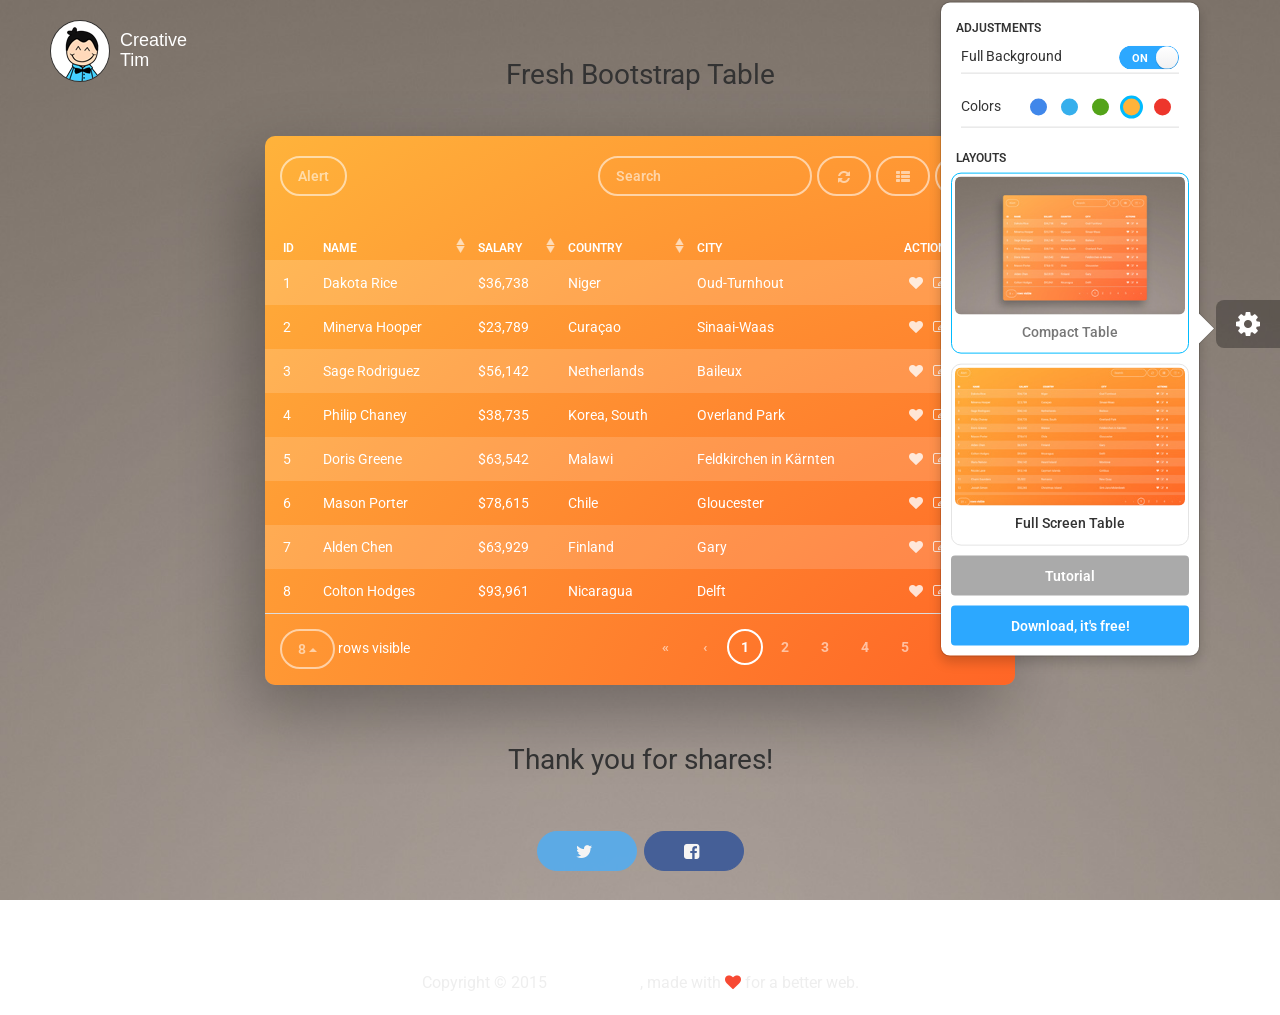
==== compact-table.html @ 21aeb7a2 "Added files" ====
<!doctype html>
<html lang="en">
<head>
	<meta charset="utf-8" />
	<link rel="icon" type="image/png" href="assets/img/favicon.ico">
	<meta https-equiv="X-UA-Compatible" content="IE=edge,chrome=1" />

	<title>Fresh Bootstrap Table by Creative Tim</title>

	<meta content="width=device-width, initial-scale=1.0, maximum-scale=1.0, user-scalable=0" name="viewport" />

	<!-- Canonical SEO -->
    <link rel="canonical" href="httpss://www.creative-tim.com/product/fresh-bootstrap-table"/>

    <!--  Social tags      -->
    <meta name="keywords" content="creative tim, html table, html css table, web table, freebie, free bootstrap table, bootstrap, css3 table, bootstrap table, fresh bootstrap table, frontend, modern table, responsive bootstrap table, responsive bootstrap table">

    <meta name="description" content="Probably the most beautiful and complex bootstrap table you've ever seen on the internet, this bootstrap table is one of the essential plugins you will need.">

    <!-- Schema.org markup for Google+ -->
    <meta itemprop="name" content="Fresh Bootstrap Table by Creative Tim">
    <meta itemprop="description" content="Probably the most beautiful and complex bootstrap table you've ever seen on the internet, this bootstrap table is one of the essential plugins you will need.">

    <meta itemprop="image" content="https://s3.amazonaws.com/creativetim_bucket/products/31/original/opt_fbt_thumbnail.jpg">
    <!-- Twitter Card data -->

    <meta name="twitter:card" content="product">
    <meta name="twitter:site" content="@creativetim">
    <meta name="twitter:title" content="Fresh Bootstrap Table by Creative Tim">

    <meta name="twitter:description" content="Probably the most beautiful and complex bootstrap table you've ever seen on the internet, this bootstrap table is one of the essential plugins you will need.">
    <meta name="twitter:creator" content="@creativetim">
    <meta name="twitter:image" content="https://s3.amazonaws.com/creativetim_bucket/products/31/original/opt_fbt_thumbnail.jpg">
    <meta name="twitter:data1" content="Fresh Bootstrap Table by Creative Tim">
    <meta name="twitter:label1" content="Product Type">
    <meta name="twitter:data2" content="Free">
    <meta name="twitter:label2" content="Price">

    <!-- Open Graph data -->
    <meta property="og:title" content="Fresh Bootstrap Table by Creative Tim" />
    <meta property="og:type" content="article" />
    <meta property="og:url" content="https://demos.creative-tim.com/fresh-bootstrap-table" />
    <meta property="og:image" content="https://s3.amazonaws.com/creativetim_bucket/products/31/original/opt_fbt_thumbnail.jpg"/>
    <meta property="og:description" content="Probably the most beautiful and complex bootstrap table you've ever seen on the internet, this bootstrap table is one of the essential plugins you will need." />
    <meta property="og:site_name" content="Creative Tim" />



    <link href="assets/css/bootstrap.css" rel="stylesheet" />
    <link href="assets/css/fresh-bootstrap-table.css" rel="stylesheet" />
    <link href="assets/css/demo.css" rel="stylesheet" />

    <!--     Fonts and icons     -->
    <link href="https://maxcdn.bootstrapcdn.com/font-awesome/4.2.0/css/font-awesome.min.css" rel="stylesheet">
    <link href='https://fonts.googleapis.com/css?family=Roboto:400,700,300' rel='stylesheet' type='text/css'>

    <script type="text/javascript" src="assets/js/jquery-1.11.2.min.js"></script>
    <script type="text/javascript" src="assets/js/bootstrap.js"></script>
    <script type="text/javascript" src="assets/js/bootstrap-table.js"></script>

    <!--  Just for demo purpose, do not include in your project     -->
    <script type="text/javascript" src="assets/js/demo/gsdk-switch.js"></script>
    <script type="text/javascript" src="assets/js/demo/jquery.sharrre.js"></script>
    <script type="text/javascript" src="assets/js/demo/demo.js"></script>

</head>
<body>

<div class="wrapper">
    <!--   Creative Tim Branding   -->
    <a href="https://creative-tim.com">
         <div class="logo-container">
            <div class="logo">
                <img src="assets/img/new_logo.png">
            </div>
            <div class="brand">
                Creative Tim
            </div>
        </div>
    </a>

    <div class="container">
        <div class="row">
            <div class="col-md-8 col-md-offset-2">
                <div class="description">
                    <h2>Fresh Bootstrap Table</h2>
                </div>

                <div class="fresh-table full-color-orange">
                <!--    Available colors for the full background: full-color-blue, full-color-azure, full-color-green, full-color-red, full-color-orange
                        Available colors only for the toolbar: toolbar-color-blue, toolbar-color-azure, toolbar-color-green, toolbar-color-red, toolbar-color-orange
                -->
                    <div class="toolbar">
                        <button id="alertBtn" class="btn btn-default">Alert</button>
                    </div>

                    <table id="fresh-table" class="table">
                        <thead>
                            <th data-field="id">ID</th>
                        	<th data-field="name" data-sortable="true">Name</th>
                        	<th data-field="salary" data-sortable="true">Salary</th>
                        	<th data-field="country" data-sortable="true">Country</th>
                        	<th data-field="city">City</th>
                        	<th data-field="actions" data-formatter="operateFormatter" data-events="operateEvents">Actions</th>
                        </thead>
                        <tbody>
                            <tr>
                            	<td>1</td>
                            	<td>Dakota Rice</td>
                            	<td>$36,738</td>
                            	<td>Niger</td>
                            	<td>Oud-Turnhout</td>
                            	<td></td>
                            </tr>
                            <tr>
                            	<td>2</td>
                            	<td>Minerva Hooper</td>
                            	<td>$23,789</td>
                            	<td>Curaçao</td>
                            	<td>Sinaai-Waas</td>
                            	<td></td>
                            </tr>
                            <tr>
                            	<td>3</td>
                            	<td>Sage Rodriguez</td>
                            	<td>$56,142</td>
                            	<td>Netherlands</td>
                            	<td>Baileux</td>
                            	<td></td>
                            </tr>
                            <tr>
                            	<td>4</td>
                            	<td>Philip Chaney</td>
                            	<td>$38,735</td>
                            	<td>Korea, South</td>
                            	<td>Overland Park</td>
                            	<td></td>
                            </tr>
                            <tr>
                            	<td>5</td>
                            	<td>Doris Greene</td>
                            	<td>$63,542</td>
                            	<td>Malawi</td>
                            	<td>Feldkirchen in Kärnten</td>
                            	<td></td>
                            </tr>
                            <tr>
                            	<td>6</td>
                            	<td>Mason Porter</td>
                            	<td>$78,615</td>
                            	<td>Chile</td>
                            	<td>Gloucester</td>
                            	<td></td>
                            </tr>
                            <tr>
                            	<td>7</td>
                            	<td>Alden Chen</td>
                            	<td>$63,929</td>
                            	<td>Finland</td>
                            	<td>Gary</td>
                            	<td></td>
                            </tr>
                            <tr>
                            	<td>8</td>
                            	<td>Colton Hodges</td>
                            	<td>$93,961</td>
                            	<td>Nicaragua</td>
                            	<td>Delft</td>
                            	<td></td>
                            </tr>
                            <tr>
                            	<td>9</td>
                            	<td>Illana Nelson</td>
                            	<td>$56,142</td>
                            	<td>Heard Island</td>
                            	<td>Montone</td>
                            	<td></td>
                            </tr>
                            <tr>
                            	<td>10</td>
                            	<td>Nicole Lane</td>
                            	<td>$93,148</td>
                            	<td>Cayman Islands</td>
                            	<td>Cottbus</td>
                            	<td></td>
                            </tr>
                            <tr>
                            	<td>11</td>
                            	<td>Chaim Saunders</td>
                            	<td>$5,502</td>
                            	<td>Romania</td>
                            	<td>New Quay</td>
                            	<td></td>
                            </tr>
                            <tr>
                            	<td>12</td>
                            	<td>Josiah Simon</td>
                            	<td>$50,265</td>
                            	<td>Christmas Island</td>
                            	<td>Sint-Jans-Molenbeek</td>
                            	<td></td>
                            </tr>
                            <tr>
                            	<td>13</td>
                            	<td>Ila Poole</td>
                            	<td>$67,413</td>
                            	<td>Montenegro</td>
                            	<td>Pontevedra</td>
                            	<td></td>
                            </tr>
                            <tr>
                            	<td>14</td>
                            	<td>Shana Mejia</td>
                            	<td>$58,566</td>
                            	<td>Afghanistan</td>
                            	<td>Ballarat</td>
                            	<td></td>
                            </tr>
                            <tr>
                            	<td>15</td>
                            	<td>Lana Ryan</td>
                            	<td>$64,151</td>
                            	<td>Martinique</td>
                            	<td>Portobuffolè</td>
                            	<td></td>
                            </tr>
                            <tr>
                            	<td>16</td>
                            	<td>Daquan Bender</td>
                            	<td>$91,906</td>
                            	<td>Sao Tome and Principe</td>
                            	<td>Walhain-Saint-Paul</td>
                            	<td></td>
                            </tr>
                            <tr>
                            	<td>17</td>
                            	<td>Connor Wagner</td>
                            	<td>$86,537</td>
                            	<td>Germany</td>
                            	<td>Solihull</td>
                            	<td></td>
                            </tr>
                            <tr>
                            	<td>18</td>
                            	<td>Boris Horton</td>
                            	<td>$35,094</td>
                            	<td>Laos</td>
                            	<td>Saint-Mard</td>
                            	<td></td>
                            </tr>
                            <tr>
                            	<td>19</td>
                            	<td>Winifred Ryan</td>
                            	<td>$64,436</td>
                            	<td>Ireland</td>
                            	<td>Ronciglione</td>
                            	<td></td>
                            </tr>
                            <tr>
                            	<td>20</td>
                            	<td>Tanisha Hayes</td>
                            	<td>$43,670</td>
                            	<td>Argentina</td>
                            	<td>Lint</td>
                            	<td></td>
                            </tr>
                            <tr>
                            	<td>21</td>
                            	<td>Knox Morris</td>
                            	<td>$58,474</td>
                            	<td>Norway</td>
                            	<td>Melle</td>
                            	<td></td>
                            </tr>
                            <tr>
                            	<td>22</td>
                            	<td>Idola Stephenson</td>
                            	<td>$25,236</td>
                            	<td>Saint Barthélemy</td>
                            	<td>Joncret</td>
                            	<td></td>
                            </tr>
                            <tr>
                            	<td>23</td>
                            	<td>Abra Keller</td>
                            	<td>$28,272</td>
                            	<td>Switzerland</td>
                            	<td>Thame</td>
                            	<td></td>
                            </tr>
                            <tr>
                            	<td>24</td>
                            	<td>Teagan Mcgowan</td>
                            	<td>$51,059</td>
                            	<td>Sudan</td>
                            	<td>Stalowa Wola</td>
                            	<td></td>
                            </tr>
                            <tr>
                            	<td>25</td>
                            	<td>Leandra Kirby</td>
                            	<td>$89,270</td>
                            	<td>Western Sahara</td>
                            	<td>Oristano</td>
                            	<td></td>
                            </tr>
                            <tr>
                            	<td>26</td>
                            	<td>Quentin Swanson</td>
                            	<td>$64,782</td>
                            	<td>Saint Vincent</td>
                            	<td>Poznań</td>
                            	<td></td>
                            </tr>
                            <tr>
                            	<td>27</td>
                            	<td>Naida Oneil</td>
                            	<td>$52,070</td>
                            	<td>Panama</td>
                            	<td>Floriffoux</td>
                            	<td></td>
                            </tr>
                            <tr>
                            	<td>28</td>
                            	<td>Martina Kent</td>
                            	<td>$70,020</td>
                            	<td>Paraguay</td>
                            	<td>Leffinge</td>
                            	<td></td>
                            </tr>
                            <tr>
                            	<td>29</td>
                            	<td>Bruno Wilson</td>
                            	<td>$71,875</td>
                            	<td>Tanzania</td>
                            	<td>Oosterhout</td>
                            	<td></td>
                            </tr>
                            <tr>
                            	<td>30</td>
                            	<td>Len Talley</td>
                            	<td>$62,755</td>
                            	<td>Barbados</td>
                            	<td>Fauglia</td>
                            	<td></td>
                            </tr>
                            <tr>
                            	<td>31</td>
                            	<td>Cherokee Mcclure</td>
                            	<td>$39,037</td>
                            	<td>United States</td>
                            	<td>Pike Creek</td>
                            	<td></td>
                            </tr>
                            <tr>
                            	<td>32</td>
                            	<td>Nero Harrison</td>
                            	<td>$25,378</td>
                            	<td>Tanzania</td>
                            	<td>Portland</td>
                            	<td></td>
                            </tr>
                            <tr>
                            	<td>33</td>
                            	<td>Mikayla Peters</td>
                            	<td>$79,896</td>
                            	<td>Heard Island</td>
                            	<td>San Jose</td>
                            	<td></td>
                            </tr>
                            <tr>
                            	<td>34</td>
                            	<td>Judith Mercer</td>
                            	<td>$87,954</td>
                            	<td>Cuba</td>
                            	<td>North Vancouver</td>
                            	<td></td>
                            </tr>
                            <tr>
                            	<td>35</td>
                            	<td>Rama Christensen</td>
                            	<td>$74,139</td>
                            	<td>Niger</td>
                            	<td>Rimouski</td>
                            	<td></td>
                            </tr>
                            <tr>
                            	<td>36</td>
                            	<td>Brian Carroll</td>
                            	<td>$50,358</td>
                            	<td>Cayman Islands</td>
                            	<td>Hudson's Hope</td>
                            	<td></td>
                            </tr>
                            <tr>
                            	<td>37</td>
                            	<td>Lunea Cooke</td>
                            	<td>$54,123</td>
                            	<td>Madagascar</td>
                            	<td>Tsiigehtchic</td>
                            	<td></td>
                            </tr>
                            <tr>
                            	<td>38</td>
                            	<td>Holly Bowman</td>
                            	<td>$28,024</td>
                            	<td>Brunei</td>
                            	<td>Farrukhabad-cum-Fatehgarh</td>
                            	<td></td>
                            </tr>
                            <tr>
                            	<td>39</td>
                            	<td>Evangeline Levine</td>
                            	<td>$22,318</td>
                            	<td>Iceland</td>
                            	<td>Coassolo Torinese</td>
                            	<td></td>
                            </tr>
                            <tr>
                            	<td>40</td>
                            	<td>Beck Barlow</td>
                            	<td>$87,051</td>
                            	<td>Hungary</td>
                            	<td>Drancy</td>
                            	<td></td>
                            </tr>
                            <tr>
                            	<td>41</td>
                            	<td>Sacha Dale</td>
                            	<td>$52,392</td>
                            	<td>Congo (Brazzaville)</td>
                            	<td>Sint-Pauwels</td>
                            	<td></td>
                            </tr>
                            <tr>
                            	<td>42</td>
                            	<td>Candice Norman</td>
                            	<td>$69,753</td>
                            	<td>Madagascar</td>
                            	<td>Verrès</td>
                            	<td></td>
                            </tr>
                            <tr>
                            	<td>43</td>
                            	<td>Herrod Snider</td>
                            	<td>$53,181</td>
                            	<td>Nigeria</td>
                            	<td>Tejar</td>
                            	<td></td>
                            </tr>
                            <tr>
                            	<td>44</td>
                            	<td>Kylie Weeks</td>
                            	<td>$33,401</td>
                            	<td>Monaco</td>
                            	<td>Piancastagnaio</td>
                            	<td></td>
                            </tr>
                            <tr>
                            	<td>45</td>
                            	<td>Cadman Mendez</td>
                            	<td>$96,468</td>
                            	<td>South Georgia</td>
                            	<td>Deline</td>
                            	<td></td>
                            </tr>
                            <tr>
                            	<td>46</td>
                            	<td>Teegan Robbins</td>
                            	<td>$14,632</td>
                            	<td>Turkmenistan</td>
                            	<td>Cerchio</td>
                            	<td></td>
                            </tr>
                            <tr>
                            	<td>47</td>
                            	<td>Lael Padilla</td>
                            	<td>$51,409</td>
                            	<td>Ghana</td>
                            	<td>Biała Podlaska</td>
                            	<td></td>
                            </tr>
                            <tr>
                            	<td>48</td>
                            	<td>Imogene May</td>
                            	<td>$23,589</td>
                            	<td>Turkmenistan</td>
                            	<td>Gressan</td>
                            	<td></td>
                            </tr>
                            <tr>
                            	<td>49</td>
                            	<td>Bernard Yang</td>
                            	<td>$14,082</td>
                            	<td>Timor-Leste</td>
                            	<td>Saint-Eugene</td>
                            	<td></td>
                            </tr>
                            <tr>
                            	<td>50</td>
                            	<td>Amber Gillespie</td>
                            	<td>$23,133</td>
                            	<td>Sao Tome and Principe</td>
                            	<td>Bucharest</td>
                            	<td></td>
                            </tr>
                            <tr>
                            	<td>51</td>
                            	<td>Grady Melton</td>
                            	<td>$73,501</td>
                            	<td>Tokelau</td>
                            	<td>Colobraro</td>
                            	<td></td>
                            </tr>
                            <tr>
                            	<td>52</td>
                            	<td>Rae Williams</td>
                            	<td>$80,797</td>
                            	<td>Sierra Leone</td>
                            	<td>Merrickville-Wolford</td>
                            	<td></td>
                            </tr>
                            <tr>
                            	<td>53</td>
                            	<td>Quon Tyson</td>
                            	<td>$88,498</td>
                            	<td>Finland</td>
                            	<td>Machilipatnam</td>
                            	<td></td>
                            </tr>
                            <tr>
                            	<td>54</td>
                            	<td>Xyla Sheppard</td>
                            	<td>$39,462</td>
                            	<td>Russian Federation</td>
                            	<td>Tourinnes-Saint-Lambert</td>
                            	<td></td>
                            </tr>
                            <tr>
                            	<td>55</td>
                            	<td>Lamar Branch</td>
                            	<td>$71,272</td>
                            	<td>Malta</td>
                            	<td>Kuşadası</td>
                            	<td></td>
                            </tr>
                            <tr>
                            	<td>56</td>
                            	<td>Iris Jordan</td>
                            	<td>$49,642</td>
                            	<td>Gambia</td>
                            	<td>Finkenstein am Faaker See</td>
                            	<td></td>
                            </tr>
                            <tr>
                            	<td>57</td>
                            	<td>Zeus Hicks</td>
                            	<td>$10,915</td>
                            	<td>Poland</td>
                            	<td>Conselice</td>
                            	<td></td>
                            </tr>
                            <tr>
                            	<td>58</td>
                            	<td>Rafael Luna</td>
                            	<td>$41,457</td>
                            	<td>Bonaire</td>
                            	<td>Dibrugarh</td>
                            	<td></td>
                            </tr>
                            <tr>
                            	<td>59</td>
                            	<td>Reed Rodgers</td>
                            	<td>$49,797</td>
                            	<td>Bahamas</td>
                            	<td>Olsztyn</td>
                            	<td></td>
                            </tr>
                            <tr>
                            	<td>60</td>
                            	<td>Kenneth Tyler</td>
                            	<td>$33,618</td>
                            	<td>Venezuela</td>
                            	<td>Seilles</td>
                            	<td></td>
                            </tr>
                            <tr>
                            	<td>61</td>
                            	<td>Cameron Wooten</td>
                            	<td>$58,119</td>
                            	<td>Saudi Arabia</td>
                            	<td>Montebello sul Sangro</td>
                            	<td></td>
                            </tr>
                            <tr>
                            	<td>62</td>
                            	<td>Quentin Talley</td>
                            	<td>$38,465</td>
                            	<td>Belize</td>
                            	<td>Serralunga d'Alba</td>
                            	<td></td>
                            </tr>
                            <tr>
                            	<td>63</td>
                            	<td>Petra Day</td>
                            	<td>$98,804</td>
                            	<td>Belarus</td>
                            	<td>Bielefeld</td>
                            	<td></td>
                            </tr>
                            <tr>
                            	<td>64</td>
                            	<td>Slade Brady</td>
                            	<td>$10,311</td>
                            	<td>Greece</td>
                            	<td>Cardigan</td>
                            	<td></td>
                            </tr>
                            <tr>
                            	<td>65</td>
                            	<td>Zena Parker</td>
                            	<td>$65,753</td>
                            	<td>Slovakia</td>
                            	<td>Tirupati</td>
                            	<td></td>
                            </tr>
                            <tr>
                            	<td>66</td>
                            	<td>Jordan Johns</td>
                            	<td>$25,588</td>
                            	<td>Sudan</td>
                            	<td>Beauvechain</td>
                            	<td></td>
                            </tr>
                            <tr>
                            	<td>67</td>
                            	<td>Xaviera Schmidt</td>
                            	<td>$7,553</td>
                            	<td>Lesotho</td>
                            	<td>M�nchengladbach</td>
                            	<td></td>
                            </tr>
                            <tr>
                            	<td>68</td>
                            	<td>Ferris Williams</td>
                            	<td>$38,556</td>
                            	<td>Kuwait</td>
                            	<td>Agartala</td>
                            	<td></td>
                            </tr>
                            <tr>
                            	<td>69</td>
                            	<td>Riley Smith</td>
                            	<td>$92,133</td>
                            	<td>Portugal</td>
                            	<td>Maringá</td>
                            	<td></td>
                            </tr>
                            <tr>
                            	<td>70</td>
                            	<td>Gary Gentry</td>
                            	<td>$21,792</td>
                            	<td>Portugal</td>
                            	<td>Sint-Denijs-Westrem</td>
                            	<td></td>
                            </tr>
                            <tr>
                            	<td>71</td>
                            	<td>Octavia Clemons</td>
                            	<td>$57,445</td>
                            	<td>Sao Tome and Principe</td>
                            	<td>Bekkerzeel</td>
                            	<td></td>
                            </tr>
                            <tr>
                            	<td>72</td>
                            	<td>Kareem Sharpe</td>
                            	<td>$46,751</td>
                            	<td>Qatar</td>
                            	<td>Bromyard</td>
                            	<td></td>
                            </tr>
                            <tr>
                            	<td>73</td>
                            	<td>Macon Mcgee</td>
                            	<td>$74,661</td>
                            	<td>Somalia</td>
                            	<td>Savona</td>
                            	<td></td>
                            </tr>
                            <tr>
                            	<td>74</td>
                            	<td>Austin Gamble</td>
                            	<td>$90,527</td>
                            	<td>Lithuania</td>
                            	<td>Red Deer</td>
                            	<td></td>
                            </tr>
                            <tr>
                            	<td>75</td>
                            	<td>Astra Odom</td>
                            	<td>$89,223</td>
                            	<td>Micronesia</td>
                            	<td>Fort Providence</td>
                            	<td></td>
                            </tr>
                            <tr>
                            	<td>76</td>
                            	<td>Ima Gamble</td>
                            	<td>$73,044</td>
                            	<td>Singapore</td>
                            	<td>Koszalin</td>
                            	<td></td>
                            </tr>
                            <tr>
                            	<td>77</td>
                            	<td>Tanya Herring</td>
                            	<td>$96,594</td>
                            	<td>Tonga</td>
                            	<td>Tillet</td>
                            	<td></td>
                            </tr>
                            <tr>
                            	<td>78</td>
                            	<td>Tucker Brown</td>
                            	<td>$68,624</td>
                            	<td>Seychelles</td>
                            	<td>Hull</td>
                            	<td></td>
                            </tr>
                            <tr>
                            	<td>79</td>
                            	<td>Zelda Hines</td>
                            	<td>$40,699</td>
                            	<td>Cameroon</td>
                            	<td>Rochester</td>
                            	<td></td>
                            </tr>
                            <tr>
                            	<td>80</td>
                            	<td>Elton Holden</td>
                            	<td>$22,698</td>
                            	<td>Samoa</td>
                            	<td>Acquedolci</td>
                            	<td></td>
                            </tr>
                            <tr>
                            	<td>81</td>
                            	<td>Virginia Valencia</td>
                            	<td>$72,698</td>
                            	<td>Algeria</td>
                            	<td>Pointe-aux-Trembles</td>
                            	<td></td>
                            </tr>
                            <tr>
                            	<td>82</td>
                            	<td>Mia Pratt</td>
                            	<td>$47,252</td>
                            	<td>Bhutan</td>
                            	<td>Salt Lake City</td>
                            	<td></td>
                            </tr>
                            <tr>
                            	<td>83</td>
                            	<td>Kitra Craig</td>
                            	<td>$36,888</td>
                            	<td>Yemen</td>
                            	<td>Melville</td>
                            	<td></td>
                            </tr>
                            <tr>
                            	<td>84</td>
                            	<td>Amery Spears</td>
                            	<td>$62,359</td>
                            	<td>Montenegro</td>
                            	<td>Logroño</td>
                            	<td></td>
                            </tr>
                            <tr>
                            	<td>85</td>
                            	<td>Kirk Miller</td>
                            	<td>$45,812</td>
                            	<td>Belize</td>
                            	<td>Conca Casale</td>
                            	<td></td>
                            </tr>
                            <tr>
                            	<td>86</td>
                            	<td>Elton Clayton</td>
                            	<td>$23,513</td>
                            	<td>Paraguay</td>
                            	<td>Linton</td>
                            	<td></td>
                            </tr>
                            <tr>
                            	<td>87</td>
                            	<td>Rhonda Chavez</td>
                            	<td>$40,242</td>
                            	<td>Korea, North</td>
                            	<td>Mellery</td>
                            	<td></td>
                            </tr>
                            <tr>
                            	<td>88</td>
                            	<td>Florence Tillman</td>
                            	<td>$79,225</td>
                            	<td>Cayman Islands</td>
                            	<td>S�lange</td>
                            	<td></td>
                            </tr>
                            <tr>
                            	<td>89</td>
                            	<td>Hayley Valencia</td>
                            	<td>$26,047</td>
                            	<td>Vanuatu</td>
                            	<td>Crowsnest Pass</td>
                            	<td></td>
                            </tr>
                            <tr>
                            	<td>90</td>
                            	<td>Wing Love</td>
                            	<td>$72,505</td>
                            	<td>Wallis and Futuna</td>
                            	<td>Diadema</td>
                            	<td></td>
                            </tr>
                            <tr>
                            	<td>91</td>
                            	<td>Gary Cochran</td>
                            	<td>$50,642</td>
                            	<td>Saint Lucia</td>
                            	<td>Wilmington</td>
                            	<td></td>
                            </tr>
                            <tr>
                            	<td>92</td>
                            	<td>Karleigh Cochran</td>
                            	<td>$42,292</td>
                            	<td>Korea, South</td>
                            	<td>Newton Stewart</td>
                            	<td></td>
                            </tr>
                            <tr>
                            	<td>93</td>
                            	<td>Jin Levy</td>
                            	<td>$73,247</td>
                            	<td>Honduras</td>
                            	<td>Sudbury</td>
                            	<td></td>
                            </tr>
                            <tr>
                            	<td>94</td>
                            	<td>Mari Webb</td>
                            	<td>$26,412</td>
                            	<td>Finland</td>
                            	<td>Tarvisio</td>
                            	<td></td>
                            </tr>
                            <tr>
                            	<td>95</td>
                            	<td>Jenette Roman</td>
                            	<td>$15,920</td>
                            	<td>France</td>
                            	<td>Forbach</td>
                            	<td></td>
                            </tr>
                            <tr>
                            	<td>96</td>
                            	<td>Fritz Silva</td>
                            	<td>$18,512</td>
                            	<td>Macedonia</td>
                            	<td>Lauco</td>
                            	<td></td>
                            </tr>
                            <tr>
                            	<td>97</td>
                            	<td>Rigel Mathews</td>
                            	<td>$75,899</td>
                            	<td>Congo</td>
                            	<td>Madrid</td>
                            	<td></td>
                            </tr>
                            <tr>
                            	<td>98</td>
                            	<td>Stephen Pace</td>
                            	<td>$60,739</td>
                            	<td>Hungary</td>
                            	<td>Cinco Esquinas</td>
                            	<td></td>
                            </tr>
                            <tr>
                            	<td>99</td>
                            	<td>Desiree Humphrey</td>
                            	<td>$51,795</td>
                            	<td>Portugal</td>
                            	<td>Forst</td>
                            	<td></td>
                            </tr>
                            <tr>
                            	<td>100</td>
                            	<td>Vielka Norton</td>
                            	<td>$44,584</td>
                            	<td>Spain</td>
                            	<td>Thane</td>
                            	<td></td>
                            </tr>
                        </tbody>
                    </table>
                </div>

                <div class="description description-footer">
                    <h2 id="sharrreTitle">Thank you for shares!</h2>
                    <br>
                    <button id="twitter" class="btn btn-info btn-social btn-twitter btn-round btn-fill btn-wd"><i class="fa fa-twitter"></i></button>
                    <button id="facebook" class="btn btn-info btn-social btn-facebook btn-round btn-fill btn-wd"><i class="fa fa-facebook-square"></i></button>


                    <p>Copyright &copy; 2015 <a href="https://creative-tim.com">Creative Tim</a>, made with <i class="fa fa-heart ct-heart"></i> for a better web.</p>
                </div>
            </div>
        </div>
    </div>
</div>


<div class="fixed-plugin" style="top: 300px">
    <div class="dropdown open">
        <a href="#" data-toggle="dropdown">
        <i class="fa fa-cog fa-2x"> </i>
        </a>
        <ul class="dropdown-menu">
            <li class="header-title">Adjustments</li>
            <li class="adjustments-line">
                <a href="javascript:void(0)" class="switch-trigger">
                    <p>Full Background</p>
                    <div class="switch"
                        data-on-label="ON"
                        data-off-label="OFF">
                        <input type="checkbox" checked data-target="section-header" data-type="parallax"/>
                    </div>
                    <div class="clearfix"></div>
                </a>
            </li>
            <li class="adjustments-line">
                <a href="javascript:void(0)" class="switch-trigger">
                    <p>Colors</p>
                    <div class="pull-right">
                        <span class="badge filter badge-blue" data-color="blue"></span>
                        <span class="badge filter badge-azure" data-color="azure"></span>
                        <span class="badge filter badge-green" data-color="green"></span>
                        <span class="badge filter badge-orange active" data-color="orange"></span>
                        <span class="badge filter badge-red" data-color="red"></span>
                    </div>
                    <div class="clearfix"></div>
                </a>
            </li>
            <li class="header-title">Layouts</li>
            <li class="active">
                <a class="img-holder" href="compact-table.html">
                    <img src="assets/img/compact.jpg">
                    <h5>Compact Table</h5>
                </a>
            </li>
            <li>
                <a class="img-holder" href="full-screen-table.html">
                    <img src="assets/img/full.jpg">
                    <h5>Full Screen Table</h5>
                </a>
            </li>
            <li>
                <div class="">
                    <a href="fresh-table-tutorial.html" target="_blank" class="btn btn-default btn-block btn-fill">Tutorial</a>
                </div>
            </li>
            <li>
                <div class="">
                    <a href="https://www.creative-tim.com/product/fresh-bootstrap-table" target="_blank" class="btn btn-info btn-block btn-fill">Download, it's free!</a>
                </div>
            </li>
        </ul>
    </div>
</div>

</body>
    <script type="text/javascript">
        var $table = $('#fresh-table'),
            $alertBtn = $('#alertBtn'),
            full_screen = false;

        $().ready(function(){
            $table.bootstrapTable({
                toolbar: ".toolbar",

                showRefresh: true,
                search: true,
                showToggle: true,
                showColumns: true,
                pagination: true,
                striped: true,
                pageSize: 8,
                pageList: [8,10,25,50,100],

                formatShowingRows: function(pageFrom, pageTo, totalRows){
                    //do nothing here, we don't want to show the text "showing x of y from..."
                },
                formatRecordsPerPage: function(pageNumber){
                    return pageNumber + " rows visible";
                },
                icons: {
                    refresh: 'fa fa-refresh',
                    toggle: 'fa fa-th-list',
                    columns: 'fa fa-columns',
                    detailOpen: 'fa fa-plus-circle',
                    detailClose: 'fa fa-minus-circle'
                }
            });



            $(window).resize(function () {
                $table.bootstrapTable('resetView');
            });


            window.operateEvents = {
                'click .like': function (e, value, row, index) {
                    alert('You click like icon, row: ' + JSON.stringify(row));
                    console.log(value, row, index);
                },
                'click .edit': function (e, value, row, index) {
                    alert('You click edit icon, row: ' + JSON.stringify(row));
                    console.log(value, row, index);
                },
                'click .remove': function (e, value, row, index) {
                    $table.bootstrapTable('remove', {
                        field: 'id',
                        values: [row.id]
                    });

                }
            };

            $alertBtn.click(function () {
                alert("You pressed on Alert");
            });

        });


        function operateFormatter(value, row, index) {
            return [
                '<a rel="tooltip" title="Like" class="table-action like" href="javascript:void(0)" title="Like">',
                    '<i class="fa fa-heart"></i>',
                '</a>',
                '<a rel="tooltip" title="Edit" class="table-action edit" href="javascript:void(0)" title="Edit">',
                    '<i class="fa fa-edit"></i>',
                '</a>',
                '<a rel="tooltip" title="Remove" class="table-action remove" href="javascript:void(0)" title="Remove">',
                    '<i class="fa fa-remove"></i>',
                '</a>'
            ].join('');
        }



        $('#sharrreTitle').sharrre({
                share: {
                twitter: true,
                facebook: true,
                googlePlus: true
                },
                template: "",
                enableHover: false,
                enableTracking: true,
                render: function(api, options){

                $("#sharrreTitle").html('Thank you for ' + options.total + ' shares!');
                },
                enableTracking: true,
                url: 'https://demos.creative-tim.com/fresh-bootstrap-table'
            });

            $('#twitter').sharrre({
              share: {
                twitter: true
              },
              enableHover: false,
              enableTracking: true,
              buttons: { twitter: {via: 'CreativeTim'}},
              click: function(api, options){
                api.simulateClick();
                api.openPopup('twitter');
              },
              template: '<i class="fa fa-twitter"></i> {total}',
              url: 'https://demos.creative-tim.com/fresh-bootstrap-table'
            });

            $('#facebook').sharrre({
              share: {
                facebook: true
              },
              enableHover: false,
              enableTracking: true,
              click: function(api, options){
                api.simulateClick();
                api.openPopup('facebook');
              },
              template: '<i class="fa fa-facebook-square"></i> {total}',
              url: 'https://demos.creative-tim.com/fresh-bootstrap-table'
            });


    </script>

    <script>
      (function(i,s,o,g,r,a,m){i['GoogleAnalyticsObject']=r;i[r]=i[r]||function(){
      (i[r].q=i[r].q||[]).push(arguments)},i[r].l=1*new Date();a=s.createElement(o),
      m=s.getElementsByTagName(o)[0];a.async=1;a.src=g;m.parentNode.insertBefore(a,m)
      })(window,document,'script','//www.google-analytics.com/analytics.js','ga');

      ga('create', 'UA-46172202-1', 'auto');
      ga('send', 'pageview');

    </script>

</html>
---- assets/css/demo.css ----
body{
    background: #938982; /* Old browsers */
    background: url('../img/bg.jpg');
    background-size: cover;
    height: 100vh;

    background-attachment: fixed;
    background-size: 100% 100%;
    
}

.fresh-table{
    margin-top: 45px;
    box-shadow: -15px 27px 69px rgba(0,0,0,.30);
    margin-bottom: 50px;
}
.fresh-table.full-screen-table{
    margin-top: 0;
}

.description{
    margin-top: 60px;
    text-align: center;
}
.description-footer{
    margin-bottom: 20px;    
}

.ct-heart{
    color: #F74933;
}
.description-footer p{
    text-align: center;
    color: #eeeeee;
    margin-top: 100px;
}
.description-footer a{
    color: #FFFFFF;
}

.description-footer .social-area{
    margin: 0 auto;
}
.description-footer > div{
    display: inline-block;
}

h2{
    font-size: 28px;
}
h1{
    font-size: 38px;
}
h1 small{
   color: #EEE;
}
/*          For demo purpose         */


.fixed-plugin{
    position: absolute;
    top: 150px;
    right: 0;
    width: 64px;
    background: rgba(0,0,0,.3);
    z-index: 1031;
    border-radius: 8px 0 0 8px;
    text-align: center;
}
.fixed-plugin .fa-cog{
    color: #FFFFFF;
    padding: 10px;
    border-radius: 0 0 6px 6px;
}
.fixed-plugin .dropdown-menu{
    right: 80px;
    left: auto;
    width: 260px;
    border-radius: 10px;
}
.fixed-plugin .dropdown-menu:after, .fixed-plugin .dropdown-menu:before{
    right: 10px;
    margin-left: auto;
    left: auto;
}
.fixed-plugin .fa-circle-thin{
    color: #FFFFFF;
}
.fixed-plugin .active .fa-circle-thin{
    color: #00bbff;
}

.footer-dropdown{
	top: -120px !important;
}

.footer-dropdown:before, .footer-dropdown:after{
	top: 300px !important;
}

.fixed-plugin .dropdown-menu > .active > a, 
.fixed-plugin .dropdown-menu > .active > a:hover, 
.fixed-plugin .dropdown-menu > .active > a:focus{
    color: #777777;
    text-align: center;
}

.fixed-plugin img{
    border-radius: 6px;
    width: 230px;
    max-height: 175px;
    margin: 0 auto;
}

.fixed-plugin .btn:hover{
    color: #FFFFFF;
}
.fixed-plugin .badge{
    border: 3px solid #FFFFFF;
    border-radius: 50%;
    cursor: pointer;
    display: inline-block;
    height: 23px;
    margin-right: 5px;
    position: relative;
    width: 23px;
}
.fixed-plugin .badge.active, 
.fixed-plugin .badge:hover{
    border-color: #00bbff;
}

.fixed-plugin .badge-white{
    background-color: #FFFFFF;
}
.fixed-plugin .badge-blue{
    background-color: #4087ea;
}
.fixed-plugin .badge-azure{
    background-color: #36AFEC;
}
.fixed-plugin .badge-green{
    background-color: #53A319;
}
.fixed-plugin .badge-orange{
    background-color: #ffb33b;
}

.fixed-plugin .badge-red{
    background-color: #ED362C;
}
.fixed-plugin h5{
    font-size: 14px;
    margin: 10px;
}
.fixed-plugin .dropdown-menu li{
    display: block;
    padding: 5px 10px;
}

.fixed-plugin li.adjustments-line,
.fixed-plugin li.header-title{
    width: 100%;
    height: 50px;
    min-height: inherit;
}

.fixed-plugin li.header-title{
    height: 30px;
    line-height: 40px;
    font-size: 12px;
    font-weight: 600;
    text-transform: uppercase;
    padding: 0 15px;
} 

.fixed-plugin .adjustments-line p{
    float: left;
    display: inline-block;
    margin-bottom: 0;
    font-size: 1em;
}
.fixed-plugin .adjustments-line .switch{
    float: right;
}
.fixed-plugin .dropdown-menu > li.adjustments-line > a{
      padding-right: 0;
      padding-left: 0;
      border-bottom: 1px solid #ddd;
      margin-left: 10px;
      margin-right: 10px;
}
.fixed-plugin .dropdown-menu > li > a.img-holder{
      font-size: 16px;
      text-align: center;
      border-radius: 10px;
      background-color: #FFF;
      border: 1px solid #e4e4e4;
      padding-left: 0;
      padding-right: 0; 
      opacity: 1;
      cursor: pointer;
}

.fixed-plugin .dropdown-menu > li > a.switch-trigger:hover,
.fixed-plugin .dropdown-menu > li > a.switch-trigger:focus{
    background-color: transparent;
}
.fixed-plugin .dropdown-menu > .active > a.img-holder, 
.fixed-plugin .dropdown-menu > .active > a.img-holder{
    border-color: #00bbff;
    background-color: #FFFFFF;
}

.fixed-plugin .dropdown-menu > li > a img{
    margin-top: auto;
}

.dropdown-menu > li > a:hover, 
.dropdown-menu > li > a:focus{
    opacity: 1;
}


/* ============================================================
 * bootstrapSwitch v1.3 by Larentis Mattia @spiritualGuru
 * http://www.larentis.eu/switch/
 * ============================================================
 * Licensed under the Apache License, Version 2.0
 * http://www.apache.org/licenses/LICENSE-2.0
 * ============================================================ */
 
.has-switch {
  border-radius: 30px;
  cursor: pointer;
  display: inline-block;
  line-height: 1.72222;
  overflow: hidden;
  position: relative;
  text-align: left;
  width: 60px;
  -webkit-user-select: none;
  -moz-user-select: none;
  -ms-user-select: none;
  -o-user-select: none;
  user-select: none;
  /*   this code is for fixing safari bug with hidden overflow for border-radius   */
  -webkit-mask: url("../img/mask.png") 0 0 no-repeat;
  -webkit-mask-size: 60px 24px;
  mask: url("../img/mask.png") 0 0 no-repeat;
}

.has-switch.deactivate {
  opacity: 0.5;
  filter: alpha(opacity=50);
  cursor: default !important;
}

.has-switch.deactivate label,
.has-switch.deactivate span {
  cursor: default !important;
}

.has-switch > div {
  position: relative;
  top: 0;
  width: 100px;
}

.has-switch > div.switch-animate {
  -webkit-transition: left 0.25s ease-out;
  transition: left 0.25s ease-out;
}

.has-switch > div.switch-off {
  left: -35px;
}

.has-switch > div.switch-on {
  left: 0;
}

.has-switch > div label {
  background-color: #FFFFFF;
  background: white;
  background: -moz-linear-gradient(top, white 0%, #f1f1f2 100%);
  background: -webkit-gradient(linear, left top, left bottom, color-stop(0%, white), color-stop(100%, #f1f1f2));
  background: -webkit-linear-gradient(top, white 0%, #f1f1f2 100%);
  background: -o-linear-gradient(top, white 0%, #f1f1f2 100%);
  background: -ms-linear-gradient(top, white 0%, #f1f1f2 100%);
  background: linear-gradient(to bottom, white 0%, #f1f1f2 100%);
  box-shadow: 0 1px 1px #FFFFFF inset, 0 1px 1px rgba(0, 0, 0, 0.25);
  cursor: pointer;
}

.has-switch input[type=checkbox] {
  display: none;
}

.has-switch span {
  /*     box-shadow: 0 1px 3px rgba(0, 0, 0, 0.2) inset; */
  cursor: pointer;
  float: left;
  font-size: 11px;
  font-weight: bold;
  height: 24px;
  line-height: 15px;
  margin: 0;
  padding-bottom: 6px;
  padding-top: 5px;
  position: relative;
  text-align: center;
  text-indent: -10px;
  width: 50%;
  z-index: 1;
  -webkit-transition: 0.25s ease-out;
  transition: 0.25s ease-out;
}

.has-switch span.switch-left {
  background-color: #2CA8FF;
  border-left: 1px solid transparent;
  border-radius: 30px 0 0 30px;
  color: #FFFFFF;
}

.has-switch .switch-off span.switch-left {
  background-color: #DDDDDD;
}

.has-switch span.switch-right {
  border-radius: 0 30px 30px 0;
  background-color: #2CA8FF;
  color: #ffffff;
  text-indent: 1px;
}

.has-switch .switch-off span.switch-right {
  background-color: #DDDDDD;
}

.has-switch label {
  border-radius: 12px;
  float: left;
  height: 22px;
  margin: 1px -13px;
  padding: 0;
  position: relative;
  transition: all 0.25s ease-out 0s;
  vertical-align: middle;
  width: 22px;
  z-index: 100;
  -webkit-transition: 0.25s ease-out;
  transition: 0.25s ease-out;
}

.has-switch .switch-on .fa-check:before {
  margin-left: 10px;
}

.has-switch:hover .switch-on label {
  margin: 1px -17px;
  width: 26px;
}

.has-switch:hover .switch-off label {
  margin: 1px -13px;
  width: 26px;
}


.logo-container{
    left: 50px;
    position: absolute;
    top: 20px;
     z-index: 3;
}
.logo-container.full-screen-table-demo{
    left: 13px;
    top: 10px;
}

.logo-container .logo{
    overflow: hidden;
    border-radius: 50%;
    border: 1px solid #333333;
    width: 60px; 
    float: left;
}
.logo-container .brand{
    font-size: 18px;
    color: #FFFFFF;
    line-height: 20px;
    font-family: "Helvetica Neue",Helvetica,Arial, sans-serif;
    float: left;
    margin-left: 10px;
    margin-top: 10px;
    width: 60px
}



@media (min-width: 768px){
    .dropdown .dropdown-menu{
         -webkit-transform: translateY(-50%);
         -moz-transform: translateY(-50%);
         -o-transform: translateY(-50%);
         -ms-transform: translateY(-50%);
         transform: translateY(-50%);
         top: 27px;
         opacity: 0;
         
         transform-origin: 0 0;
    }
    .dropdown.open .dropdown-menu{
         opacity: 1;
         
         -webkit-transform: translateY(-50%);
         -moz-transform: translateY(-50%);
         -o-transform: translateY(-50%);
         -ms-transform: translateY(-50%);
         transform: translateY(-50%);
         
         transform-origin: 0 0;
    }
    
    .fixed-plugin .dropdown-menu:before,
    .fixed-plugin .dropdown-menu:after{
        content: "";
        display: inline-block;
        position: absolute;
        top: 50%;
        width: 16px;
        transform: translateY(-50%);
        -webkit-transform: translateY(-50%);
        -moz-transform: translateY(-50%);
        
    }
    .fixed-plugin .dropdown-menu:before{
        border-bottom: 16px solid rgba(0, 0, 0, 0);
        border-left: 16px solid rgba(0,0,0,0.2);
        border-top: 16px solid rgba(0,0,0,0);
        right: -16px;
    }
    
    .fixed-plugin .dropdown-menu:after{
        border-bottom: 16px solid rgba(0, 0, 0, 0);
        border-left: 16px solid #FFFFFF;
        border-top: 16px solid rgba(0,0,0,0);
        right: -15px;
    }
      
}

@media (max-width: 767px){
    .fixed-plugin .dropdown-menu{
        right: 60px;
        width: 220px;
    }
    .fixed-plugin .dropdown-menu li{
        width: 100%;
    }
    .fixed-plugin .adjustments-line .switch{
        float: left;
        margin: 0 10px;
    }
    .fixed-plugin li.adjustments-line{
        height: 80px;
    }
    .dropdown .dropdown-menu{
        top: -100px;   
    }
    .fixed-plugin{
        top: 80px;
        right: 0px;
    }
    
    fixed-plugin img {
        max-width: 190px
    }
    
    .description {
        margin-top: 130px;
    }
}
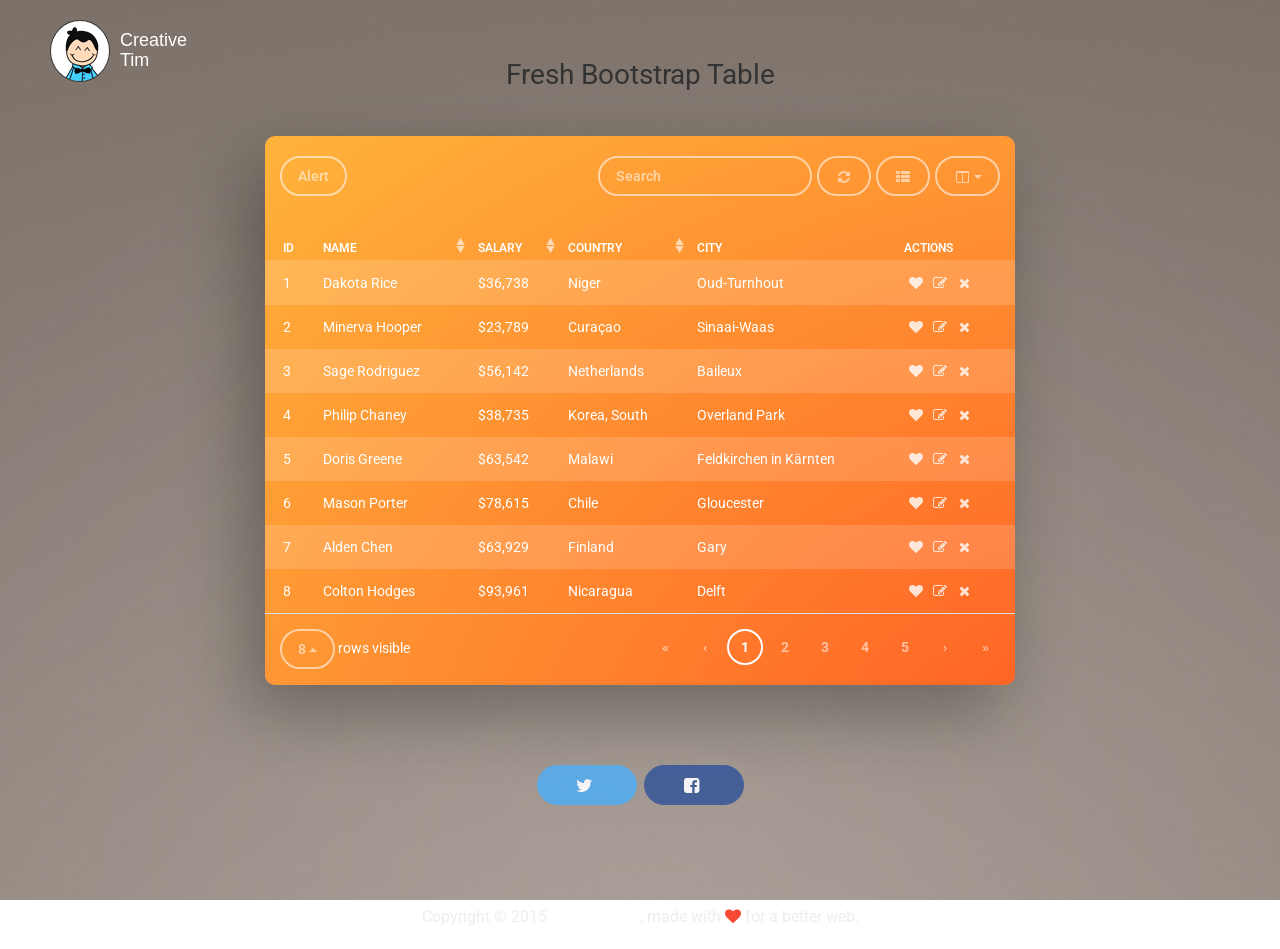
==== commit 2366512e: "Added files" ====
--- a/compact-table.html
+++ b/compact-table.html
@@ -9,43 +9,6 @@
 
 	<meta content="width=device-width, initial-scale=1.0, maximum-scale=1.0, user-scalable=0" name="viewport" />
 
-	<!-- Canonical SEO -->
-    <link rel="canonical" href="httpss://www.creative-tim.com/product/fresh-bootstrap-table"/>
-
-    <!--  Social tags      -->
-    <meta name="keywords" content="creative tim, html table, html css table, web table, freebie, free bootstrap table, bootstrap, css3 table, bootstrap table, fresh bootstrap table, frontend, modern table, responsive bootstrap table, responsive bootstrap table">
-
-    <meta name="description" content="Probably the most beautiful and complex bootstrap table you've ever seen on the internet, this bootstrap table is one of the essential plugins you will need.">
-
-    <!-- Schema.org markup for Google+ -->
-    <meta itemprop="name" content="Fresh Bootstrap Table by Creative Tim">
-    <meta itemprop="description" content="Probably the most beautiful and complex bootstrap table you've ever seen on the internet, this bootstrap table is one of the essential plugins you will need.">
-
-    <meta itemprop="image" content="https://s3.amazonaws.com/creativetim_bucket/products/31/original/opt_fbt_thumbnail.jpg">
-    <!-- Twitter Card data -->
-
-    <meta name="twitter:card" content="product">
-    <meta name="twitter:site" content="@creativetim">
-    <meta name="twitter:title" content="Fresh Bootstrap Table by Creative Tim">
-
-    <meta name="twitter:description" content="Probably the most beautiful and complex bootstrap table you've ever seen on the internet, this bootstrap table is one of the essential plugins you will need.">
-    <meta name="twitter:creator" content="@creativetim">
-    <meta name="twitter:image" content="https://s3.amazonaws.com/creativetim_bucket/products/31/original/opt_fbt_thumbnail.jpg">
-    <meta name="twitter:data1" content="Fresh Bootstrap Table by Creative Tim">
-    <meta name="twitter:label1" content="Product Type">
-    <meta name="twitter:data2" content="Free">
-    <meta name="twitter:label2" content="Price">
-
-    <!-- Open Graph data -->
-    <meta property="og:title" content="Fresh Bootstrap Table by Creative Tim" />
-    <meta property="og:type" content="article" />
-    <meta property="og:url" content="https://demos.creative-tim.com/fresh-bootstrap-table" />
-    <meta property="og:image" content="https://s3.amazonaws.com/creativetim_bucket/products/31/original/opt_fbt_thumbnail.jpg"/>
-    <meta property="og:description" content="Probably the most beautiful and complex bootstrap table you've ever seen on the internet, this bootstrap table is one of the essential plugins you will need." />
-    <meta property="og:site_name" content="Creative Tim" />
-
-
-
     <link href="assets/css/bootstrap.css" rel="stylesheet" />
     <link href="assets/css/fresh-bootstrap-table.css" rel="stylesheet" />
     <link href="assets/css/demo.css" rel="stylesheet" />
@@ -60,7 +23,6 @@
 
     <!--  Just for demo purpose, do not include in your project     -->
     <script type="text/javascript" src="assets/js/demo/gsdk-switch.js"></script>
-    <script type="text/javascript" src="assets/js/demo/jquery.sharrre.js"></script>
     <script type="text/javascript" src="assets/js/demo/demo.js"></script>
 
 </head>
@@ -909,8 +871,7 @@
                 </div>
 
                 <div class="description description-footer">
-                    <h2 id="sharrreTitle">Thank you for shares!</h2>
-                    <br>
+
                     <button id="twitter" class="btn btn-info btn-social btn-twitter btn-round btn-fill btn-wd"><i class="fa fa-twitter"></i></button>
                     <button id="facebook" class="btn btn-info btn-social btn-facebook btn-round btn-fill btn-wd"><i class="fa fa-facebook-square"></i></button>
 
@@ -919,65 +880,6 @@
                 </div>
             </div>
         </div>
-    </div>
-</div>
-
-
-<div class="fixed-plugin" style="top: 300px">
-    <div class="dropdown open">
-        <a href="#" data-toggle="dropdown">
-        <i class="fa fa-cog fa-2x"> </i>
-        </a>
-        <ul class="dropdown-menu">
-            <li class="header-title">Adjustments</li>
-            <li class="adjustments-line">
-                <a href="javascript:void(0)" class="switch-trigger">
-                    <p>Full Background</p>
-                    <div class="switch"
-                        data-on-label="ON"
-                        data-off-label="OFF">
-                        <input type="checkbox" checked data-target="section-header" data-type="parallax"/>
-                    </div>
-                    <div class="clearfix"></div>
-                </a>
-            </li>
-            <li class="adjustments-line">
-                <a href="javascript:void(0)" class="switch-trigger">
-                    <p>Colors</p>
-                    <div class="pull-right">
-                        <span class="badge filter badge-blue" data-color="blue"></span>
-                        <span class="badge filter badge-azure" data-color="azure"></span>
-                        <span class="badge filter badge-green" data-color="green"></span>
-                        <span class="badge filter badge-orange active" data-color="orange"></span>
-                        <span class="badge filter badge-red" data-color="red"></span>
-                    </div>
-                    <div class="clearfix"></div>
-                </a>
-            </li>
-            <li class="header-title">Layouts</li>
-            <li class="active">
-                <a class="img-holder" href="compact-table.html">
-                    <img src="assets/img/compact.jpg">
-                    <h5>Compact Table</h5>
-                </a>
-            </li>
-            <li>
-                <a class="img-holder" href="full-screen-table.html">
-                    <img src="assets/img/full.jpg">
-                    <h5>Full Screen Table</h5>
-                </a>
-            </li>
-            <li>
-                <div class="">
-                    <a href="fresh-table-tutorial.html" target="_blank" class="btn btn-default btn-block btn-fill">Tutorial</a>
-                </div>
-            </li>
-            <li>
-                <div class="">
-                    <a href="https://www.creative-tim.com/product/fresh-bootstrap-table" target="_blank" class="btn btn-info btn-block btn-fill">Download, it's free!</a>
-                </div>
-            </li>
-        </ul>
     </div>
 </div>
 
@@ -1063,64 +965,8 @@
 
 
 
-        $('#sharrreTitle').sharrre({
-                share: {
-                twitter: true,
-                facebook: true,
-                googlePlus: true
-                },
-                template: "",
-                enableHover: false,
-                enableTracking: true,
-                render: function(api, options){
-
-                $("#sharrreTitle").html('Thank you for ' + options.total + ' shares!');
-                },
-                enableTracking: true,
-                url: 'https://demos.creative-tim.com/fresh-bootstrap-table'
-            });
-
-            $('#twitter').sharrre({
-              share: {
-                twitter: true
-              },
-              enableHover: false,
-              enableTracking: true,
-              buttons: { twitter: {via: 'CreativeTim'}},
-              click: function(api, options){
-                api.simulateClick();
-                api.openPopup('twitter');
-              },
-              template: '<i class="fa fa-twitter"></i> {total}',
-              url: 'https://demos.creative-tim.com/fresh-bootstrap-table'
-            });
-
-            $('#facebook').sharrre({
-              share: {
-                facebook: true
-              },
-              enableHover: false,
-              enableTracking: true,
-              click: function(api, options){
-                api.simulateClick();
-                api.openPopup('facebook');
-              },
-              template: '<i class="fa fa-facebook-square"></i> {total}',
-              url: 'https://demos.creative-tim.com/fresh-bootstrap-table'
-            });
-
-
     </script>
 
-    <script>
-      (function(i,s,o,g,r,a,m){i['GoogleAnalyticsObject']=r;i[r]=i[r]||function(){
-      (i[r].q=i[r].q||[]).push(arguments)},i[r].l=1*new Date();a=s.createElement(o),
-      m=s.getElementsByTagName(o)[0];a.async=1;a.src=g;m.parentNode.insertBefore(a,m)
-      })(window,document,'script','//www.google-analytics.com/analytics.js','ga');
-
-      ga('create', 'UA-46172202-1', 'auto');
-      ga('send', 'pageview');
-
-    </script>
+
 
 </html>
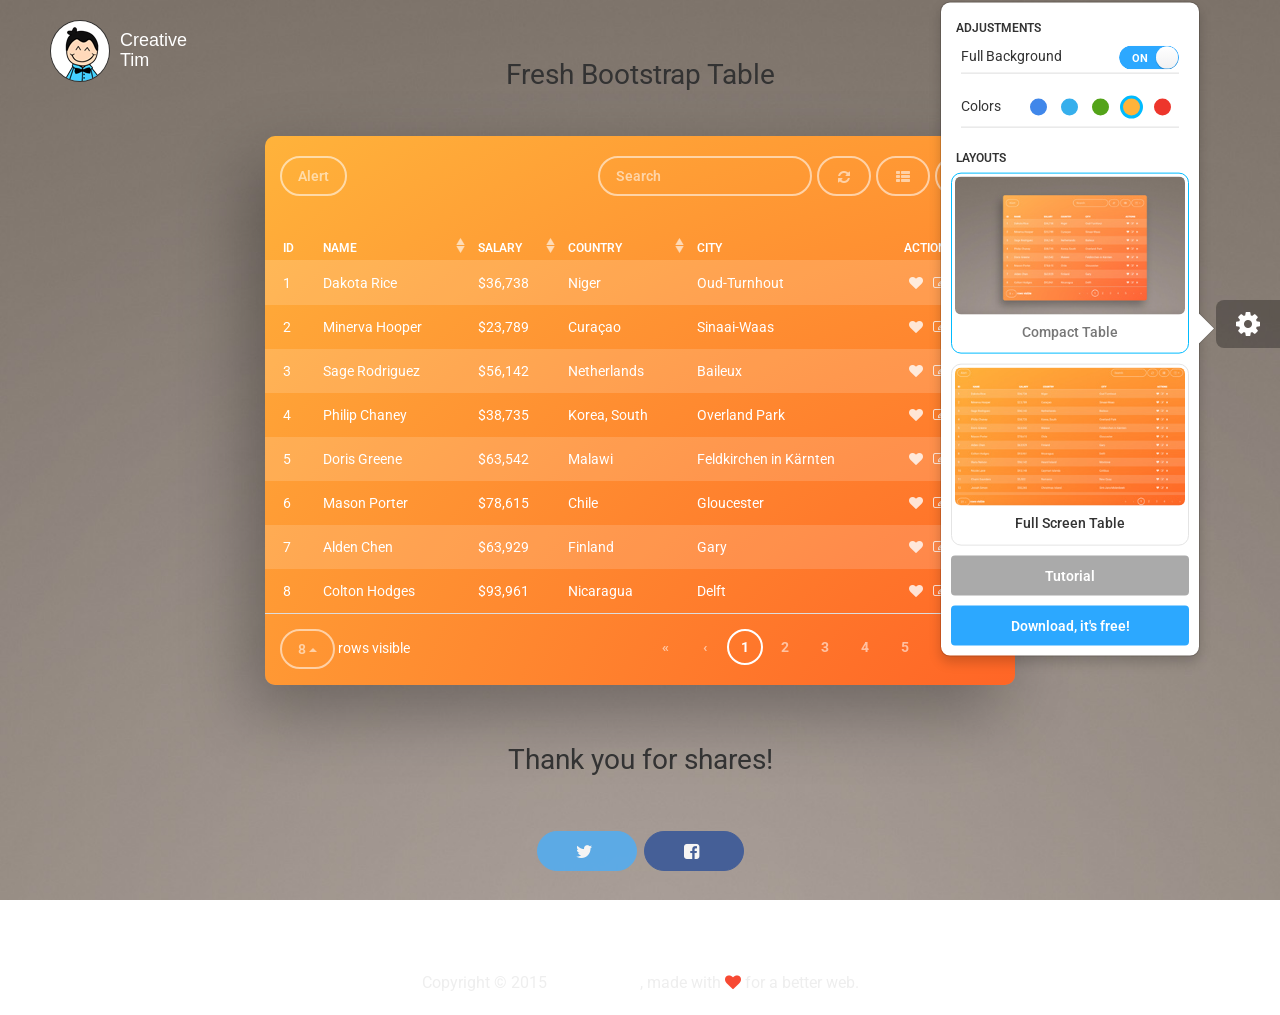
==== commit 178d867b: "Add tag manager Replace http with https" ====
--- a/compact-table.html
+++ b/compact-table.html
@@ -3,11 +3,48 @@
 <head>
 	<meta charset="utf-8" />
 	<link rel="icon" type="image/png" href="assets/img/favicon.ico">
-	<meta https-equiv="X-UA-Compatible" content="IE=edge,chrome=1" />
+	<meta http-equiv="X-UA-Compatible" content="IE=edge,chrome=1" />
 
 	<title>Fresh Bootstrap Table by Creative Tim</title>
 
 	<meta content="width=device-width, initial-scale=1.0, maximum-scale=1.0, user-scalable=0" name="viewport" />
+
+	<!-- Canonical SEO -->
+    <link rel="canonical" href="https://www.creative-tim.com/product/fresh-bootstrap-table"/>
+
+    <!--  Social tags      -->
+    <meta name="keywords" content="creative tim, html table, html css table, web table, freebie, free bootstrap table, bootstrap, css3 table, bootstrap table, fresh bootstrap table, frontend, modern table, responsive bootstrap table, responsive bootstrap table">
+
+    <meta name="description" content="Probably the most beautiful and complex bootstrap table you've ever seen on the internet, this bootstrap table is one of the essential plugins you will need.">
+
+    <!-- Schema.org markup for Google+ -->
+    <meta itemprop="name" content="Fresh Bootstrap Table by Creative Tim">
+    <meta itemprop="description" content="Probably the most beautiful and complex bootstrap table you've ever seen on the internet, this bootstrap table is one of the essential plugins you will need.">
+
+    <meta itemprop="image" content="https://s3.amazonaws.com/creativetim_bucket/products/31/original/opt_fbt_thumbnail.jpg">
+    <!-- Twitter Card data -->
+
+    <meta name="twitter:card" content="product">
+    <meta name="twitter:site" content="@creativetim">
+    <meta name="twitter:title" content="Fresh Bootstrap Table by Creative Tim">
+
+    <meta name="twitter:description" content="Probably the most beautiful and complex bootstrap table you've ever seen on the internet, this bootstrap table is one of the essential plugins you will need.">
+    <meta name="twitter:creator" content="@creativetim">
+    <meta name="twitter:image" content="https://s3.amazonaws.com/creativetim_bucket/products/31/original/opt_fbt_thumbnail.jpg">
+    <meta name="twitter:data1" content="Fresh Bootstrap Table by Creative Tim">
+    <meta name="twitter:label1" content="Product Type">
+    <meta name="twitter:data2" content="Free">
+    <meta name="twitter:label2" content="Price">
+
+    <!-- Open Graph data -->
+    <meta property="og:title" content="Fresh Bootstrap Table by Creative Tim" />
+    <meta property="og:type" content="article" />
+    <meta property="og:url" content="https://demos.creative-tim.com/fresh-bootstrap-table" />
+    <meta property="og:image" content="https://s3.amazonaws.com/creativetim_bucket/products/31/original/opt_fbt_thumbnail.jpg"/>
+    <meta property="og:description" content="Probably the most beautiful and complex bootstrap table you've ever seen on the internet, this bootstrap table is one of the essential plugins you will need." />
+    <meta property="og:site_name" content="Creative Tim" />
+
+
 
     <link href="assets/css/bootstrap.css" rel="stylesheet" />
     <link href="assets/css/fresh-bootstrap-table.css" rel="stylesheet" />
@@ -23,10 +60,23 @@
 
     <!--  Just for demo purpose, do not include in your project     -->
     <script type="text/javascript" src="assets/js/demo/gsdk-switch.js"></script>
+    <script type="text/javascript" src="assets/js/demo/jquery.sharrre.js"></script>
     <script type="text/javascript" src="assets/js/demo/demo.js"></script>
 
-</head>
-<body>
+		<!-- Google Tag Manager -->
+		<script>(function(w,d,s,l,i){w[l]=w[l]||[];w[l].push({'gtm.start':
+		new Date().getTime(),event:'gtm.js'});var f=d.getElementsByTagName(s)[0],
+		j=d.createElement(s),dl=l!='dataLayer'?'&l='+l:'';j.async=true;j.src=
+		'https://www.googletagmanager.com/gtm.js?id='+i+dl;f.parentNode.insertBefore(j,f);
+		})(window,document,'script','dataLayer','GTM-NKDMSK6');</script>
+		<!-- End Google Tag Manager -->
+		</head>
+
+		<body>
+			<!-- Google Tag Manager (noscript) -->
+		<noscript><iframe src="https://www.googletagmanager.com/ns.html?id=GTM-NKDMSK6"
+		height="0" width="0" style="display:none;visibility:hidden"></iframe></noscript>
+		<!-- End Google Tag Manager (noscript) -->
 
 <div class="wrapper">
     <!--   Creative Tim Branding   -->
@@ -871,7 +921,8 @@
                 </div>
 
                 <div class="description description-footer">
-
+                    <h2 id="sharrreTitle">Thank you for shares!</h2>
+                    <br>
                     <button id="twitter" class="btn btn-info btn-social btn-twitter btn-round btn-fill btn-wd"><i class="fa fa-twitter"></i></button>
                     <button id="facebook" class="btn btn-info btn-social btn-facebook btn-round btn-fill btn-wd"><i class="fa fa-facebook-square"></i></button>
 
@@ -880,6 +931,65 @@
                 </div>
             </div>
         </div>
+    </div>
+</div>
+
+
+<div class="fixed-plugin" style="top: 300px">
+    <div class="dropdown open">
+        <a href="#" data-toggle="dropdown">
+        <i class="fa fa-cog fa-2x"> </i>
+        </a>
+        <ul class="dropdown-menu">
+            <li class="header-title">Adjustments</li>
+            <li class="adjustments-line">
+                <a href="javascript:void(0)" class="switch-trigger">
+                    <p>Full Background</p>
+                    <div class="switch"
+                        data-on-label="ON"
+                        data-off-label="OFF">
+                        <input type="checkbox" checked data-target="section-header" data-type="parallax"/>
+                    </div>
+                    <div class="clearfix"></div>
+                </a>
+            </li>
+            <li class="adjustments-line">
+                <a href="javascript:void(0)" class="switch-trigger">
+                    <p>Colors</p>
+                    <div class="pull-right">
+                        <span class="badge filter badge-blue" data-color="blue"></span>
+                        <span class="badge filter badge-azure" data-color="azure"></span>
+                        <span class="badge filter badge-green" data-color="green"></span>
+                        <span class="badge filter badge-orange active" data-color="orange"></span>
+                        <span class="badge filter badge-red" data-color="red"></span>
+                    </div>
+                    <div class="clearfix"></div>
+                </a>
+            </li>
+            <li class="header-title">Layouts</li>
+            <li class="active">
+                <a class="img-holder" href="compact-table.html">
+                    <img src="assets/img/compact.jpg">
+                    <h5>Compact Table</h5>
+                </a>
+            </li>
+            <li>
+                <a class="img-holder" href="full-screen-table.html">
+                    <img src="assets/img/full.jpg">
+                    <h5>Full Screen Table</h5>
+                </a>
+            </li>
+            <li>
+                <div class="">
+                    <a href="fresh-table-tutorial.html" target="_blank" class="btn btn-default btn-block btn-fill">Tutorial</a>
+                </div>
+            </li>
+            <li>
+                <div class="">
+                    <a href="https://www.creative-tim.com/product/fresh-bootstrap-table" target="_blank" class="btn btn-info btn-block btn-fill">Download, it's free!</a>
+                </div>
+            </li>
+        </ul>
     </div>
 </div>
 
@@ -965,8 +1075,64 @@
 
 
 
+        $('#sharrreTitle').sharrre({
+                share: {
+                twitter: true,
+                facebook: true,
+                googlePlus: true
+                },
+                template: "",
+                enableHover: false,
+                enableTracking: true,
+                render: function(api, options){
+
+                $("#sharrreTitle").html('Thank you for ' + options.total + ' shares!');
+                },
+                enableTracking: true,
+                url: 'https://demos.creative-tim.com/fresh-bootstrap-table'
+            });
+
+            $('#twitter').sharrre({
+              share: {
+                twitter: true
+              },
+              enableHover: false,
+              enableTracking: true,
+              buttons: { twitter: {via: 'CreativeTim'}},
+              click: function(api, options){
+                api.simulateClick();
+                api.openPopup('twitter');
+              },
+              template: '<i class="fa fa-twitter"></i> {total}',
+              url: 'https://demos.creative-tim.com/fresh-bootstrap-table'
+            });
+
+            $('#facebook').sharrre({
+              share: {
+                facebook: true
+              },
+              enableHover: false,
+              enableTracking: true,
+              click: function(api, options){
+                api.simulateClick();
+                api.openPopup('facebook');
+              },
+              template: '<i class="fa fa-facebook-square"></i> {total}',
+              url: 'https://demos.creative-tim.com/fresh-bootstrap-table'
+            });
+
+
     </script>
 
-
+    <script>
+      (function(i,s,o,g,r,a,m){i['GoogleAnalyticsObject']=r;i[r]=i[r]||function(){
+      (i[r].q=i[r].q||[]).push(arguments)},i[r].l=1*new Date();a=s.createElement(o),
+      m=s.getElementsByTagName(o)[0];a.async=1;a.src=g;m.parentNode.insertBefore(a,m)
+      })(window,document,'script','//www.google-analytics.com/analytics.js','ga');
+
+      ga('create', 'UA-46172202-1', 'auto');
+      ga('send', 'pageview');
+
+    </script>
 
 </html>
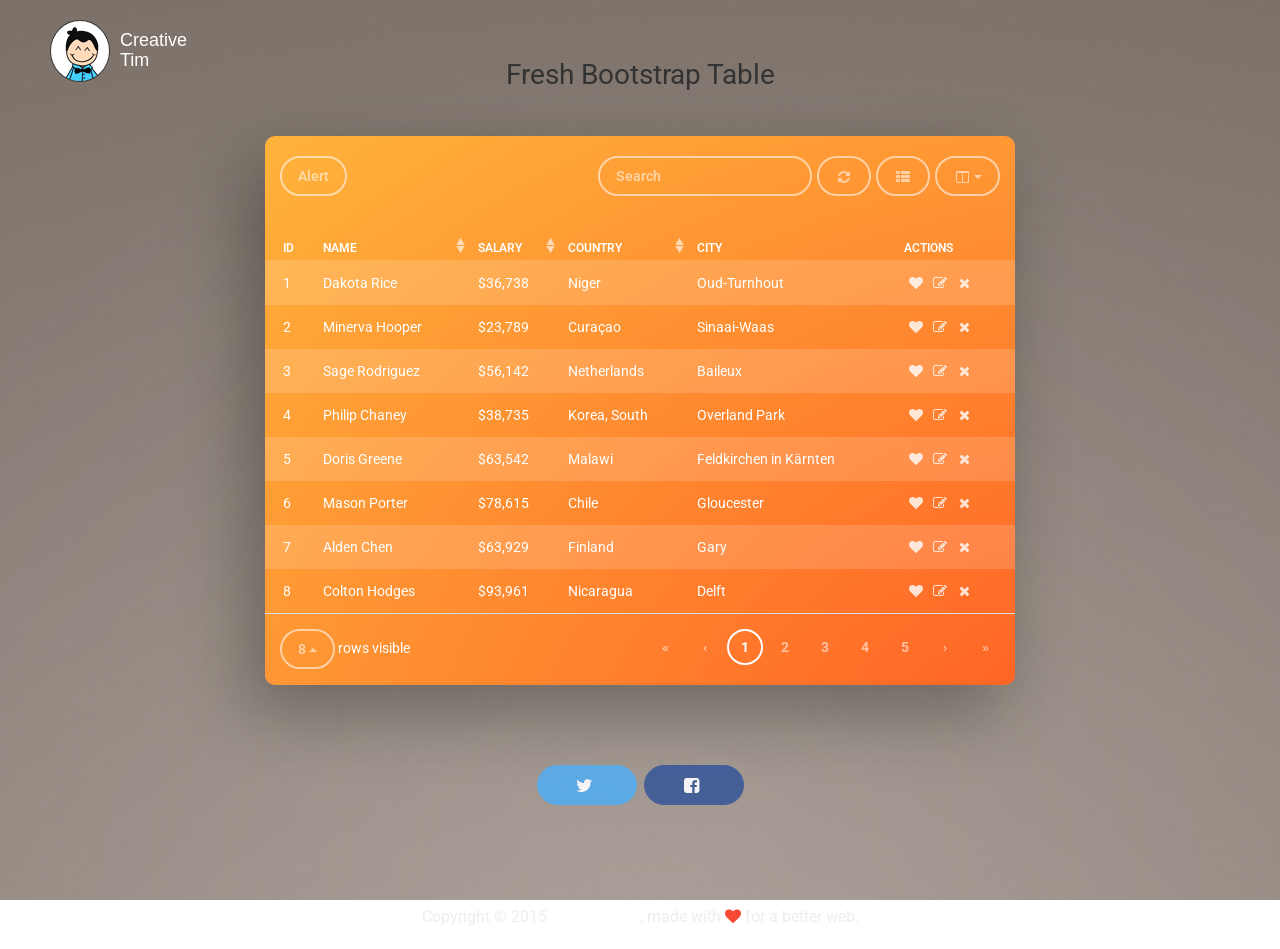
==== commit e50b882a: "Revert "Add tag manager" This reverts commit 178d867ba631d39dc61ffdae3c636fb0427aa1e5." ====
--- a/compact-table.html
+++ b/compact-table.html
@@ -3,48 +3,11 @@
 <head>
 	<meta charset="utf-8" />
 	<link rel="icon" type="image/png" href="assets/img/favicon.ico">
-	<meta http-equiv="X-UA-Compatible" content="IE=edge,chrome=1" />
+	<meta https-equiv="X-UA-Compatible" content="IE=edge,chrome=1" />
 
 	<title>Fresh Bootstrap Table by Creative Tim</title>
 
 	<meta content="width=device-width, initial-scale=1.0, maximum-scale=1.0, user-scalable=0" name="viewport" />
-
-	<!-- Canonical SEO -->
-    <link rel="canonical" href="https://www.creative-tim.com/product/fresh-bootstrap-table"/>
-
-    <!--  Social tags      -->
-    <meta name="keywords" content="creative tim, html table, html css table, web table, freebie, free bootstrap table, bootstrap, css3 table, bootstrap table, fresh bootstrap table, frontend, modern table, responsive bootstrap table, responsive bootstrap table">
-
-    <meta name="description" content="Probably the most beautiful and complex bootstrap table you've ever seen on the internet, this bootstrap table is one of the essential plugins you will need.">
-
-    <!-- Schema.org markup for Google+ -->
-    <meta itemprop="name" content="Fresh Bootstrap Table by Creative Tim">
-    <meta itemprop="description" content="Probably the most beautiful and complex bootstrap table you've ever seen on the internet, this bootstrap table is one of the essential plugins you will need.">
-
-    <meta itemprop="image" content="https://s3.amazonaws.com/creativetim_bucket/products/31/original/opt_fbt_thumbnail.jpg">
-    <!-- Twitter Card data -->
-
-    <meta name="twitter:card" content="product">
-    <meta name="twitter:site" content="@creativetim">
-    <meta name="twitter:title" content="Fresh Bootstrap Table by Creative Tim">
-
-    <meta name="twitter:description" content="Probably the most beautiful and complex bootstrap table you've ever seen on the internet, this bootstrap table is one of the essential plugins you will need.">
-    <meta name="twitter:creator" content="@creativetim">
-    <meta name="twitter:image" content="https://s3.amazonaws.com/creativetim_bucket/products/31/original/opt_fbt_thumbnail.jpg">
-    <meta name="twitter:data1" content="Fresh Bootstrap Table by Creative Tim">
-    <meta name="twitter:label1" content="Product Type">
-    <meta name="twitter:data2" content="Free">
-    <meta name="twitter:label2" content="Price">
-
-    <!-- Open Graph data -->
-    <meta property="og:title" content="Fresh Bootstrap Table by Creative Tim" />
-    <meta property="og:type" content="article" />
-    <meta property="og:url" content="https://demos.creative-tim.com/fresh-bootstrap-table" />
-    <meta property="og:image" content="https://s3.amazonaws.com/creativetim_bucket/products/31/original/opt_fbt_thumbnail.jpg"/>
-    <meta property="og:description" content="Probably the most beautiful and complex bootstrap table you've ever seen on the internet, this bootstrap table is one of the essential plugins you will need." />
-    <meta property="og:site_name" content="Creative Tim" />
-
-
 
     <link href="assets/css/bootstrap.css" rel="stylesheet" />
     <link href="assets/css/fresh-bootstrap-table.css" rel="stylesheet" />
@@ -60,23 +23,10 @@
 
     <!--  Just for demo purpose, do not include in your project     -->
     <script type="text/javascript" src="assets/js/demo/gsdk-switch.js"></script>
-    <script type="text/javascript" src="assets/js/demo/jquery.sharrre.js"></script>
     <script type="text/javascript" src="assets/js/demo/demo.js"></script>
 
-		<!-- Google Tag Manager -->
-		<script>(function(w,d,s,l,i){w[l]=w[l]||[];w[l].push({'gtm.start':
-		new Date().getTime(),event:'gtm.js'});var f=d.getElementsByTagName(s)[0],
-		j=d.createElement(s),dl=l!='dataLayer'?'&l='+l:'';j.async=true;j.src=
-		'https://www.googletagmanager.com/gtm.js?id='+i+dl;f.parentNode.insertBefore(j,f);
-		})(window,document,'script','dataLayer','GTM-NKDMSK6');</script>
-		<!-- End Google Tag Manager -->
-		</head>
-
-		<body>
-			<!-- Google Tag Manager (noscript) -->
-		<noscript><iframe src="https://www.googletagmanager.com/ns.html?id=GTM-NKDMSK6"
-		height="0" width="0" style="display:none;visibility:hidden"></iframe></noscript>
-		<!-- End Google Tag Manager (noscript) -->
+</head>
+<body>
 
 <div class="wrapper">
     <!--   Creative Tim Branding   -->
@@ -921,8 +871,7 @@
                 </div>
 
                 <div class="description description-footer">
-                    <h2 id="sharrreTitle">Thank you for shares!</h2>
-                    <br>
+
                     <button id="twitter" class="btn btn-info btn-social btn-twitter btn-round btn-fill btn-wd"><i class="fa fa-twitter"></i></button>
                     <button id="facebook" class="btn btn-info btn-social btn-facebook btn-round btn-fill btn-wd"><i class="fa fa-facebook-square"></i></button>
 
@@ -931,65 +880,6 @@
                 </div>
             </div>
         </div>
-    </div>
-</div>
-
-
-<div class="fixed-plugin" style="top: 300px">
-    <div class="dropdown open">
-        <a href="#" data-toggle="dropdown">
-        <i class="fa fa-cog fa-2x"> </i>
-        </a>
-        <ul class="dropdown-menu">
-            <li class="header-title">Adjustments</li>
-            <li class="adjustments-line">
-                <a href="javascript:void(0)" class="switch-trigger">
-                    <p>Full Background</p>
-                    <div class="switch"
-                        data-on-label="ON"
-                        data-off-label="OFF">
-                        <input type="checkbox" checked data-target="section-header" data-type="parallax"/>
-                    </div>
-                    <div class="clearfix"></div>
-                </a>
-            </li>
-            <li class="adjustments-line">
-                <a href="javascript:void(0)" class="switch-trigger">
-                    <p>Colors</p>
-                    <div class="pull-right">
-                        <span class="badge filter badge-blue" data-color="blue"></span>
-                        <span class="badge filter badge-azure" data-color="azure"></span>
-                        <span class="badge filter badge-green" data-color="green"></span>
-                        <span class="badge filter badge-orange active" data-color="orange"></span>
-                        <span class="badge filter badge-red" data-color="red"></span>
-                    </div>
-                    <div class="clearfix"></div>
-                </a>
-            </li>
-            <li class="header-title">Layouts</li>
-            <li class="active">
-                <a class="img-holder" href="compact-table.html">
-                    <img src="assets/img/compact.jpg">
-                    <h5>Compact Table</h5>
-                </a>
-            </li>
-            <li>
-                <a class="img-holder" href="full-screen-table.html">
-                    <img src="assets/img/full.jpg">
-                    <h5>Full Screen Table</h5>
-                </a>
-            </li>
-            <li>
-                <div class="">
-                    <a href="fresh-table-tutorial.html" target="_blank" class="btn btn-default btn-block btn-fill">Tutorial</a>
-                </div>
-            </li>
-            <li>
-                <div class="">
-                    <a href="https://www.creative-tim.com/product/fresh-bootstrap-table" target="_blank" class="btn btn-info btn-block btn-fill">Download, it's free!</a>
-                </div>
-            </li>
-        </ul>
     </div>
 </div>
 
@@ -1075,64 +965,8 @@
 
 
 
-        $('#sharrreTitle').sharrre({
-                share: {
-                twitter: true,
-                facebook: true,
-                googlePlus: true
-                },
-                template: "",
-                enableHover: false,
-                enableTracking: true,
-                render: function(api, options){
-
-                $("#sharrreTitle").html('Thank you for ' + options.total + ' shares!');
-                },
-                enableTracking: true,
-                url: 'https://demos.creative-tim.com/fresh-bootstrap-table'
-            });
-
-            $('#twitter').sharrre({
-              share: {
-                twitter: true
-              },
-              enableHover: false,
-              enableTracking: true,
-              buttons: { twitter: {via: 'CreativeTim'}},
-              click: function(api, options){
-                api.simulateClick();
-                api.openPopup('twitter');
-              },
-              template: '<i class="fa fa-twitter"></i> {total}',
-              url: 'https://demos.creative-tim.com/fresh-bootstrap-table'
-            });
-
-            $('#facebook').sharrre({
-              share: {
-                facebook: true
-              },
-              enableHover: false,
-              enableTracking: true,
-              click: function(api, options){
-                api.simulateClick();
-                api.openPopup('facebook');
-              },
-              template: '<i class="fa fa-facebook-square"></i> {total}',
-              url: 'https://demos.creative-tim.com/fresh-bootstrap-table'
-            });
-
-
     </script>
 
-    <script>
-      (function(i,s,o,g,r,a,m){i['GoogleAnalyticsObject']=r;i[r]=i[r]||function(){
-      (i[r].q=i[r].q||[]).push(arguments)},i[r].l=1*new Date();a=s.createElement(o),
-      m=s.getElementsByTagName(o)[0];a.async=1;a.src=g;m.parentNode.insertBefore(a,m)
-      })(window,document,'script','//www.google-analytics.com/analytics.js','ga');
-
-      ga('create', 'UA-46172202-1', 'auto');
-      ga('send', 'pageview');
-
-    </script>
+
 
 </html>
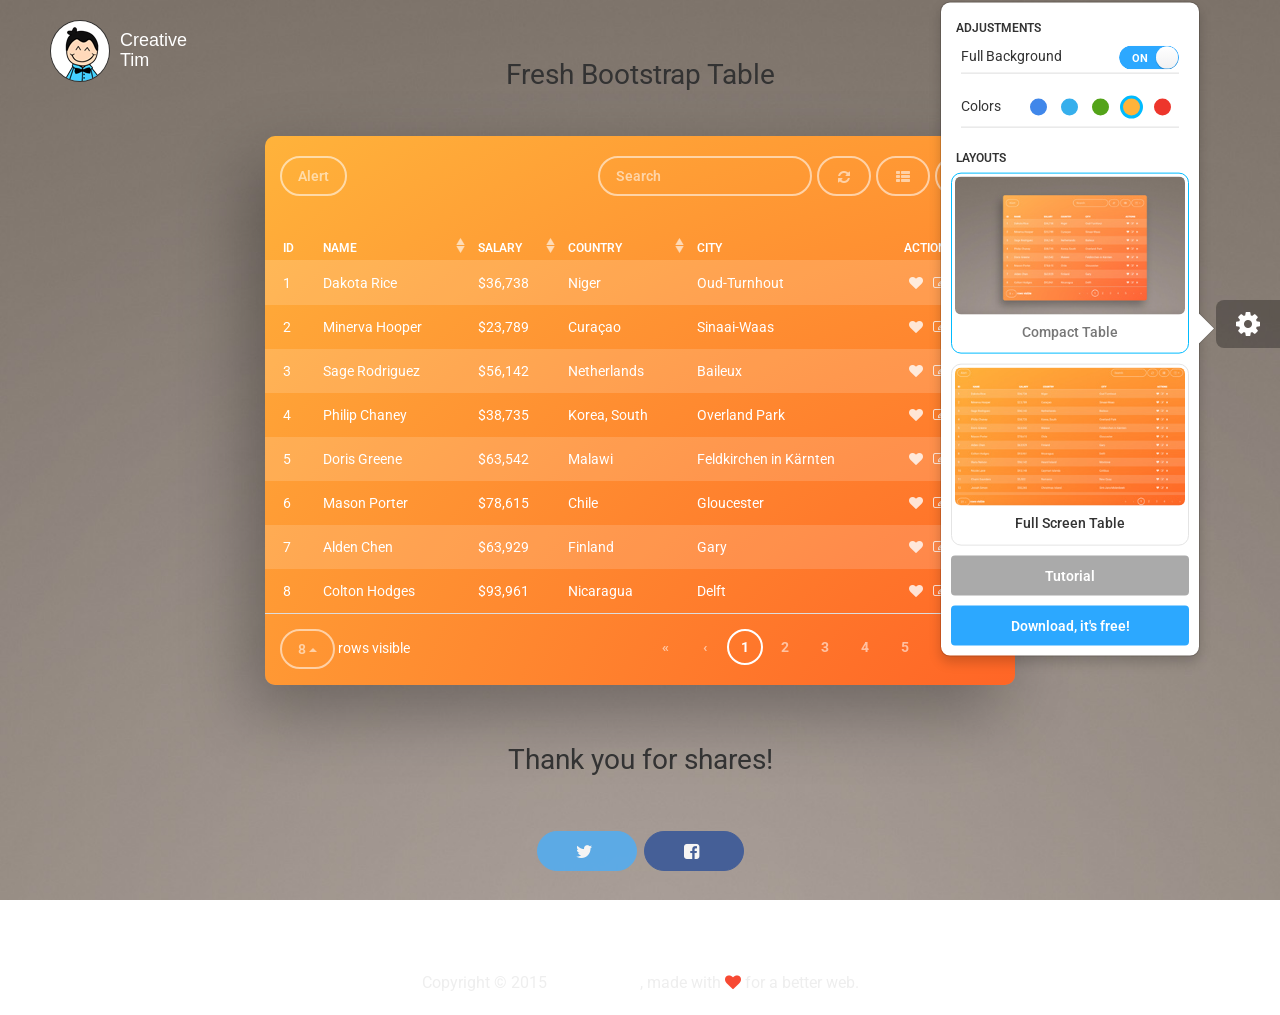
==== commit eb22f1a3: "Revert "Revert "Add tag manager"" This reverts commit e50b882a40fc9e774e085d70020101369fa82bd5." ====
--- a/compact-table.html
+++ b/compact-table.html
@@ -3,11 +3,48 @@
 <head>
 	<meta charset="utf-8" />
 	<link rel="icon" type="image/png" href="assets/img/favicon.ico">
-	<meta https-equiv="X-UA-Compatible" content="IE=edge,chrome=1" />
+	<meta http-equiv="X-UA-Compatible" content="IE=edge,chrome=1" />
 
 	<title>Fresh Bootstrap Table by Creative Tim</title>
 
 	<meta content="width=device-width, initial-scale=1.0, maximum-scale=1.0, user-scalable=0" name="viewport" />
+
+	<!-- Canonical SEO -->
+    <link rel="canonical" href="https://www.creative-tim.com/product/fresh-bootstrap-table"/>
+
+    <!--  Social tags      -->
+    <meta name="keywords" content="creative tim, html table, html css table, web table, freebie, free bootstrap table, bootstrap, css3 table, bootstrap table, fresh bootstrap table, frontend, modern table, responsive bootstrap table, responsive bootstrap table">
+
+    <meta name="description" content="Probably the most beautiful and complex bootstrap table you've ever seen on the internet, this bootstrap table is one of the essential plugins you will need.">
+
+    <!-- Schema.org markup for Google+ -->
+    <meta itemprop="name" content="Fresh Bootstrap Table by Creative Tim">
+    <meta itemprop="description" content="Probably the most beautiful and complex bootstrap table you've ever seen on the internet, this bootstrap table is one of the essential plugins you will need.">
+
+    <meta itemprop="image" content="https://s3.amazonaws.com/creativetim_bucket/products/31/original/opt_fbt_thumbnail.jpg">
+    <!-- Twitter Card data -->
+
+    <meta name="twitter:card" content="product">
+    <meta name="twitter:site" content="@creativetim">
+    <meta name="twitter:title" content="Fresh Bootstrap Table by Creative Tim">
+
+    <meta name="twitter:description" content="Probably the most beautiful and complex bootstrap table you've ever seen on the internet, this bootstrap table is one of the essential plugins you will need.">
+    <meta name="twitter:creator" content="@creativetim">
+    <meta name="twitter:image" content="https://s3.amazonaws.com/creativetim_bucket/products/31/original/opt_fbt_thumbnail.jpg">
+    <meta name="twitter:data1" content="Fresh Bootstrap Table by Creative Tim">
+    <meta name="twitter:label1" content="Product Type">
+    <meta name="twitter:data2" content="Free">
+    <meta name="twitter:label2" content="Price">
+
+    <!-- Open Graph data -->
+    <meta property="og:title" content="Fresh Bootstrap Table by Creative Tim" />
+    <meta property="og:type" content="article" />
+    <meta property="og:url" content="https://demos.creative-tim.com/fresh-bootstrap-table" />
+    <meta property="og:image" content="https://s3.amazonaws.com/creativetim_bucket/products/31/original/opt_fbt_thumbnail.jpg"/>
+    <meta property="og:description" content="Probably the most beautiful and complex bootstrap table you've ever seen on the internet, this bootstrap table is one of the essential plugins you will need." />
+    <meta property="og:site_name" content="Creative Tim" />
+
+
 
     <link href="assets/css/bootstrap.css" rel="stylesheet" />
     <link href="assets/css/fresh-bootstrap-table.css" rel="stylesheet" />
@@ -23,10 +60,23 @@
 
     <!--  Just for demo purpose, do not include in your project     -->
     <script type="text/javascript" src="assets/js/demo/gsdk-switch.js"></script>
+    <script type="text/javascript" src="assets/js/demo/jquery.sharrre.js"></script>
     <script type="text/javascript" src="assets/js/demo/demo.js"></script>
 
-</head>
-<body>
+		<!-- Google Tag Manager -->
+		<script>(function(w,d,s,l,i){w[l]=w[l]||[];w[l].push({'gtm.start':
+		new Date().getTime(),event:'gtm.js'});var f=d.getElementsByTagName(s)[0],
+		j=d.createElement(s),dl=l!='dataLayer'?'&l='+l:'';j.async=true;j.src=
+		'https://www.googletagmanager.com/gtm.js?id='+i+dl;f.parentNode.insertBefore(j,f);
+		})(window,document,'script','dataLayer','GTM-NKDMSK6');</script>
+		<!-- End Google Tag Manager -->
+		</head>
+
+		<body>
+			<!-- Google Tag Manager (noscript) -->
+		<noscript><iframe src="https://www.googletagmanager.com/ns.html?id=GTM-NKDMSK6"
+		height="0" width="0" style="display:none;visibility:hidden"></iframe></noscript>
+		<!-- End Google Tag Manager (noscript) -->
 
 <div class="wrapper">
     <!--   Creative Tim Branding   -->
@@ -871,7 +921,8 @@
                 </div>
 
                 <div class="description description-footer">
-
+                    <h2 id="sharrreTitle">Thank you for shares!</h2>
+                    <br>
                     <button id="twitter" class="btn btn-info btn-social btn-twitter btn-round btn-fill btn-wd"><i class="fa fa-twitter"></i></button>
                     <button id="facebook" class="btn btn-info btn-social btn-facebook btn-round btn-fill btn-wd"><i class="fa fa-facebook-square"></i></button>
 
@@ -880,6 +931,65 @@
                 </div>
             </div>
         </div>
+    </div>
+</div>
+
+
+<div class="fixed-plugin" style="top: 300px">
+    <div class="dropdown open">
+        <a href="#" data-toggle="dropdown">
+        <i class="fa fa-cog fa-2x"> </i>
+        </a>
+        <ul class="dropdown-menu">
+            <li class="header-title">Adjustments</li>
+            <li class="adjustments-line">
+                <a href="javascript:void(0)" class="switch-trigger">
+                    <p>Full Background</p>
+                    <div class="switch"
+                        data-on-label="ON"
+                        data-off-label="OFF">
+                        <input type="checkbox" checked data-target="section-header" data-type="parallax"/>
+                    </div>
+                    <div class="clearfix"></div>
+                </a>
+            </li>
+            <li class="adjustments-line">
+                <a href="javascript:void(0)" class="switch-trigger">
+                    <p>Colors</p>
+                    <div class="pull-right">
+                        <span class="badge filter badge-blue" data-color="blue"></span>
+                        <span class="badge filter badge-azure" data-color="azure"></span>
+                        <span class="badge filter badge-green" data-color="green"></span>
+                        <span class="badge filter badge-orange active" data-color="orange"></span>
+                        <span class="badge filter badge-red" data-color="red"></span>
+                    </div>
+                    <div class="clearfix"></div>
+                </a>
+            </li>
+            <li class="header-title">Layouts</li>
+            <li class="active">
+                <a class="img-holder" href="compact-table.html">
+                    <img src="assets/img/compact.jpg">
+                    <h5>Compact Table</h5>
+                </a>
+            </li>
+            <li>
+                <a class="img-holder" href="full-screen-table.html">
+                    <img src="assets/img/full.jpg">
+                    <h5>Full Screen Table</h5>
+                </a>
+            </li>
+            <li>
+                <div class="">
+                    <a href="fresh-table-tutorial.html" target="_blank" class="btn btn-default btn-block btn-fill">Tutorial</a>
+                </div>
+            </li>
+            <li>
+                <div class="">
+                    <a href="https://www.creative-tim.com/product/fresh-bootstrap-table" target="_blank" class="btn btn-info btn-block btn-fill">Download, it's free!</a>
+                </div>
+            </li>
+        </ul>
     </div>
 </div>
 
@@ -965,8 +1075,64 @@
 
 
 
+        $('#sharrreTitle').sharrre({
+                share: {
+                twitter: true,
+                facebook: true,
+                googlePlus: true
+                },
+                template: "",
+                enableHover: false,
+                enableTracking: true,
+                render: function(api, options){
+
+                $("#sharrreTitle").html('Thank you for ' + options.total + ' shares!');
+                },
+                enableTracking: true,
+                url: 'https://demos.creative-tim.com/fresh-bootstrap-table'
+            });
+
+            $('#twitter').sharrre({
+              share: {
+                twitter: true
+              },
+              enableHover: false,
+              enableTracking: true,
+              buttons: { twitter: {via: 'CreativeTim'}},
+              click: function(api, options){
+                api.simulateClick();
+                api.openPopup('twitter');
+              },
+              template: '<i class="fa fa-twitter"></i> {total}',
+              url: 'https://demos.creative-tim.com/fresh-bootstrap-table'
+            });
+
+            $('#facebook').sharrre({
+              share: {
+                facebook: true
+              },
+              enableHover: false,
+              enableTracking: true,
+              click: function(api, options){
+                api.simulateClick();
+                api.openPopup('facebook');
+              },
+              template: '<i class="fa fa-facebook-square"></i> {total}',
+              url: 'https://demos.creative-tim.com/fresh-bootstrap-table'
+            });
+
+
     </script>
 
-
+    <script>
+      (function(i,s,o,g,r,a,m){i['GoogleAnalyticsObject']=r;i[r]=i[r]||function(){
+      (i[r].q=i[r].q||[]).push(arguments)},i[r].l=1*new Date();a=s.createElement(o),
+      m=s.getElementsByTagName(o)[0];a.async=1;a.src=g;m.parentNode.insertBefore(a,m)
+      })(window,document,'script','//www.google-analytics.com/analytics.js','ga');
+
+      ga('create', 'UA-46172202-1', 'auto');
+      ga('send', 'pageview');
+
+    </script>
 
 </html>
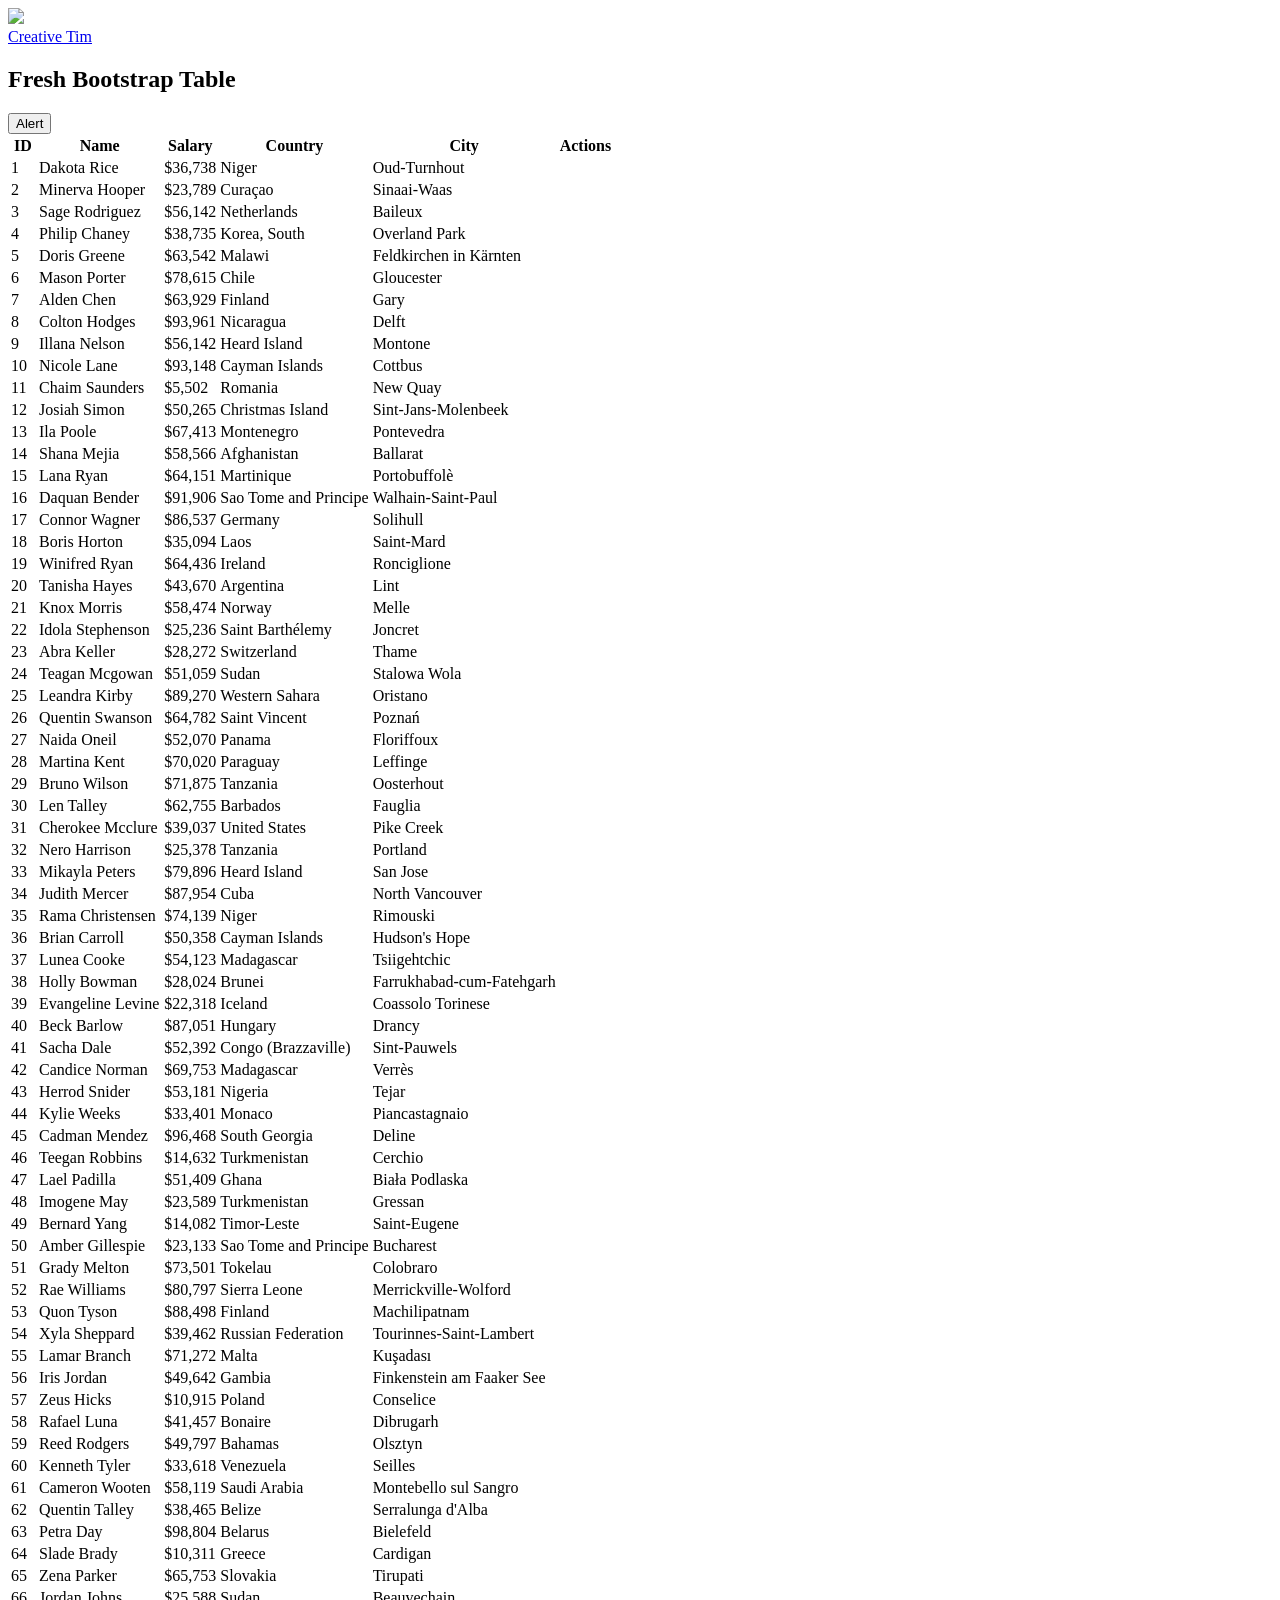
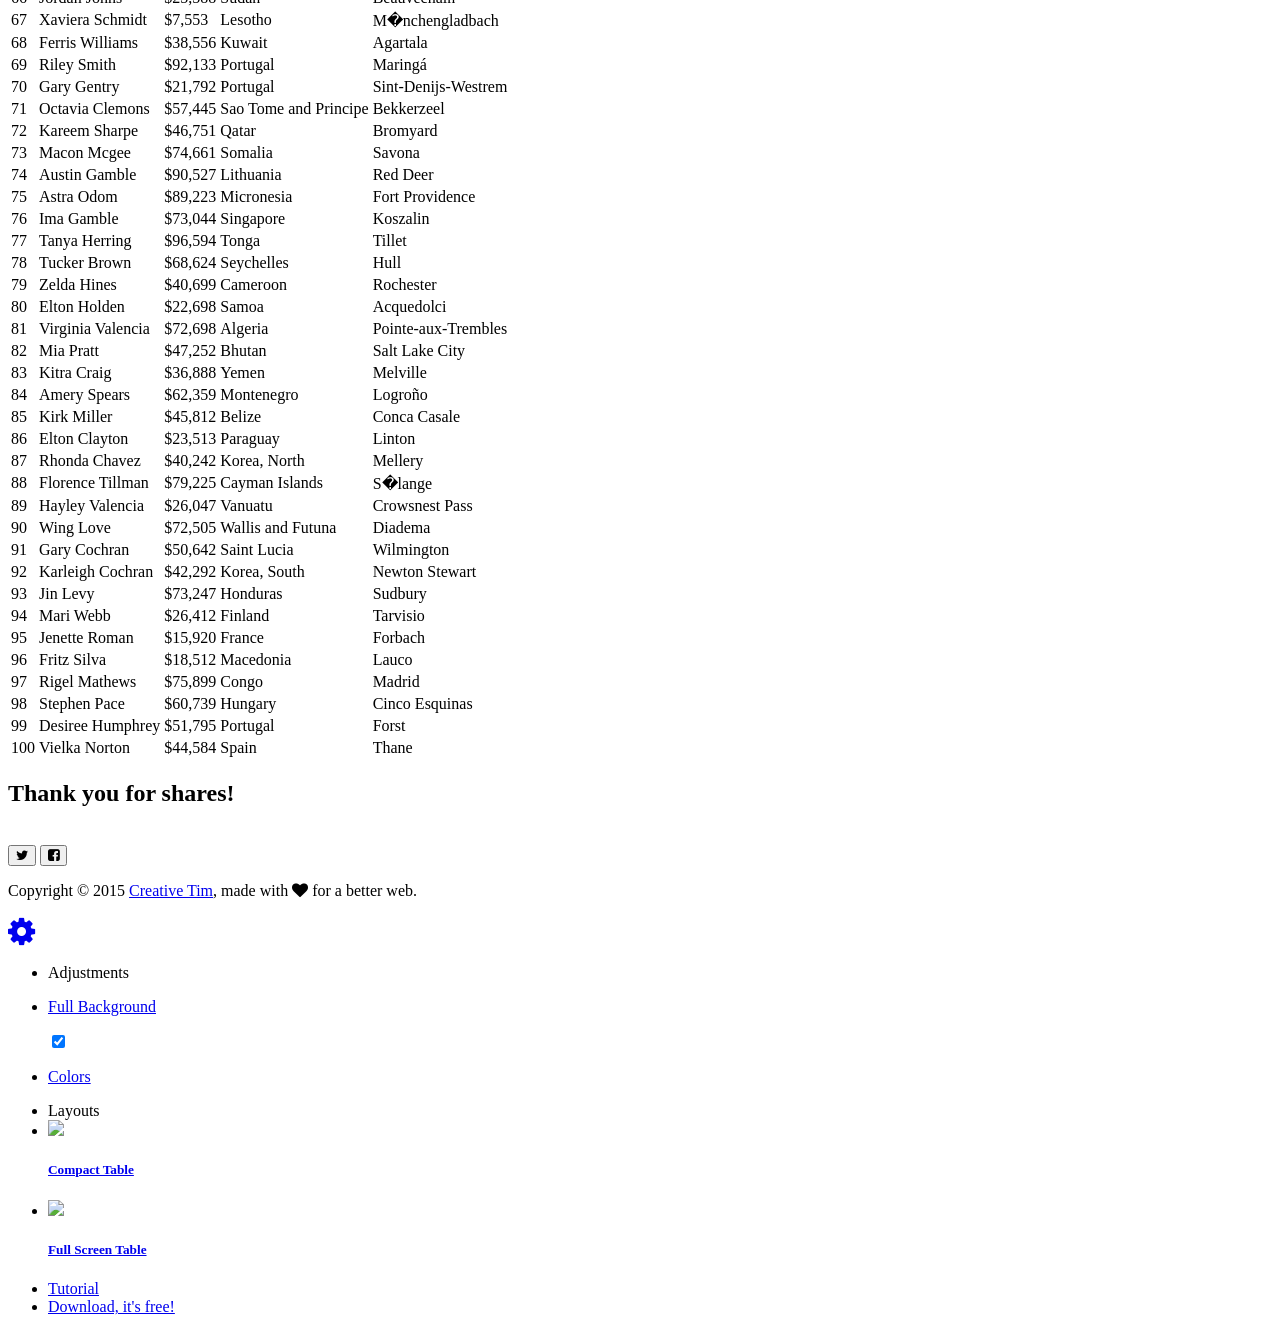
==== commit adc4caba: "reset commit" ====
--- a/compact-table.html
+++ b/compact-table.html
@@ -2,7 +2,7 @@
 <html lang="en">
 <head>
 	<meta charset="utf-8" />
-	<link rel="icon" type="image/png" href="assets/img/favicon.ico">
+	<link rel="icon" type="image/png" href="/fresh-bootstrap-table/assets/img/favicon.ico">
 	<meta http-equiv="X-UA-Compatible" content="IE=edge,chrome=1" />
 
 	<title>Fresh Bootstrap Table by Creative Tim</title>
@@ -21,7 +21,7 @@
     <meta itemprop="name" content="Fresh Bootstrap Table by Creative Tim">
     <meta itemprop="description" content="Probably the most beautiful and complex bootstrap table you've ever seen on the internet, this bootstrap table is one of the essential plugins you will need.">
 
-    <meta itemprop="image" content="https://s3.amazonaws.com/creativetim_bucket/products/31/original/opt_fbt_thumbnail.jpg">
+    <meta itemprop="image" content="http://s3.amazonaws.com/creativetim_bucket/products/31/original/opt_fbt_thumbnail.jpg">
     <!-- Twitter Card data -->
 
     <meta name="twitter:card" content="product">
@@ -30,7 +30,7 @@
 
     <meta name="twitter:description" content="Probably the most beautiful and complex bootstrap table you've ever seen on the internet, this bootstrap table is one of the essential plugins you will need.">
     <meta name="twitter:creator" content="@creativetim">
-    <meta name="twitter:image" content="https://s3.amazonaws.com/creativetim_bucket/products/31/original/opt_fbt_thumbnail.jpg">
+    <meta name="twitter:image" content="http://s3.amazonaws.com/creativetim_bucket/products/31/original/opt_fbt_thumbnail.jpg">
     <meta name="twitter:data1" content="Fresh Bootstrap Table by Creative Tim">
     <meta name="twitter:label1" content="Product Type">
     <meta name="twitter:data2" content="Free">
@@ -39,51 +39,39 @@
     <!-- Open Graph data -->
     <meta property="og:title" content="Fresh Bootstrap Table by Creative Tim" />
     <meta property="og:type" content="article" />
-    <meta property="og:url" content="https://demos.creative-tim.com/fresh-bootstrap-table" />
-    <meta property="og:image" content="https://s3.amazonaws.com/creativetim_bucket/products/31/original/opt_fbt_thumbnail.jpg"/>
+    <meta property="og:url" content="http://demos.creative-tim.com/fresh-bootstrap-table" />
+    <meta property="og:image" content="http://s3.amazonaws.com/creativetim_bucket/products/31/original/opt_fbt_thumbnail.jpg"/>
     <meta property="og:description" content="Probably the most beautiful and complex bootstrap table you've ever seen on the internet, this bootstrap table is one of the essential plugins you will need." />
     <meta property="og:site_name" content="Creative Tim" />
 
 
 
-    <link href="assets/css/bootstrap.css" rel="stylesheet" />
-    <link href="assets/css/fresh-bootstrap-table.css" rel="stylesheet" />
-    <link href="assets/css/demo.css" rel="stylesheet" />
+    <link href="/fresh-bootstrap-table/assets/css/bootstrap.css" rel="stylesheet" />
+    <link href="/fresh-bootstrap-table/assets/css/fresh-bootstrap-table.css" rel="stylesheet" />
+    <link href="/fresh-bootstrap-table/assets/css/demo.css" rel="stylesheet" />
 
     <!--     Fonts and icons     -->
-    <link href="https://maxcdn.bootstrapcdn.com/font-awesome/4.2.0/css/font-awesome.min.css" rel="stylesheet">
-    <link href='https://fonts.googleapis.com/css?family=Roboto:400,700,300' rel='stylesheet' type='text/css'>
-
-    <script type="text/javascript" src="assets/js/jquery-1.11.2.min.js"></script>
-    <script type="text/javascript" src="assets/js/bootstrap.js"></script>
-    <script type="text/javascript" src="assets/js/bootstrap-table.js"></script>
+    <link href="http://maxcdn.bootstrapcdn.com/font-awesome/4.2.0/css/font-awesome.min.css" rel="stylesheet">
+    <link href='http://fonts.googleapis.com/css?family=Roboto:400,700,300' rel='stylesheet' type='text/css'>
+
+    <script type="text/javascript" src="/fresh-bootstrap-table/assets/js/jquery-1.11.2.min.js"></script>
+    <script type="text/javascript" src="/fresh-bootstrap-table/assets/js/bootstrap.js"></script>
+    <script type="text/javascript" src="/fresh-bootstrap-table/assets/js/bootstrap-table.js"></script>
 
     <!--  Just for demo purpose, do not include in your project     -->
-    <script type="text/javascript" src="assets/js/demo/gsdk-switch.js"></script>
-    <script type="text/javascript" src="assets/js/demo/jquery.sharrre.js"></script>
-    <script type="text/javascript" src="assets/js/demo/demo.js"></script>
-
-		<!-- Google Tag Manager -->
-		<script>(function(w,d,s,l,i){w[l]=w[l]||[];w[l].push({'gtm.start':
-		new Date().getTime(),event:'gtm.js'});var f=d.getElementsByTagName(s)[0],
-		j=d.createElement(s),dl=l!='dataLayer'?'&l='+l:'';j.async=true;j.src=
-		'https://www.googletagmanager.com/gtm.js?id='+i+dl;f.parentNode.insertBefore(j,f);
-		})(window,document,'script','dataLayer','GTM-NKDMSK6');</script>
-		<!-- End Google Tag Manager -->
-		</head>
-
-		<body>
-			<!-- Google Tag Manager (noscript) -->
-		<noscript><iframe src="https://www.googletagmanager.com/ns.html?id=GTM-NKDMSK6"
-		height="0" width="0" style="display:none;visibility:hidden"></iframe></noscript>
-		<!-- End Google Tag Manager (noscript) -->
+    <script type="text/javascript" src="/fresh-bootstrap-table/assets/js/demo/gsdk-switch.js"></script>
+    <script type="text/javascript" src="/fresh-bootstrap-table/assets/js/demo/jquery.sharrre.js"></script>
+    <script type="text/javascript" src="/fresh-bootstrap-table/assets/js/demo/demo.js"></script>
+
+</head>
+<body>
 
 <div class="wrapper">
     <!--   Creative Tim Branding   -->
-    <a href="https://creative-tim.com">
+    <a href="http://creative-tim.com">
          <div class="logo-container">
             <div class="logo">
-                <img src="assets/img/new_logo.png">
+                <img src="/fresh-bootstrap-table/assets/img/new_logo.png">
             </div>
             <div class="brand">
                 Creative Tim
@@ -927,7 +915,7 @@
                     <button id="facebook" class="btn btn-info btn-social btn-facebook btn-round btn-fill btn-wd"><i class="fa fa-facebook-square"></i></button>
 
 
-                    <p>Copyright &copy; 2015 <a href="https://creative-tim.com">Creative Tim</a>, made with <i class="fa fa-heart ct-heart"></i> for a better web.</p>
+                    <p>Copyright &copy; 2015 <a href="http://creative-tim.com">Creative Tim</a>, made with <i class="fa fa-heart ct-heart"></i> for a better web.</p>
                 </div>
             </div>
         </div>
@@ -968,25 +956,25 @@
             </li>
             <li class="header-title">Layouts</li>
             <li class="active">
-                <a class="img-holder" href="compact-table.html">
-                    <img src="assets/img/compact.jpg">
+                <a class="img-holder" href="/fresh-bootstrap-table">
+                    <img src="/fresh-bootstrap-table/assets/img/compact.jpg">
                     <h5>Compact Table</h5>
                 </a>
             </li>
             <li>
-                <a class="img-holder" href="full-screen-table.html">
-                    <img src="assets/img/full.jpg">
+                <a class="img-holder" href="/fresh-bootstrap-table-full-screen">
+                    <img src="/fresh-bootstrap-table/assets/img/full.jpg">
                     <h5>Full Screen Table</h5>
                 </a>
             </li>
             <li>
                 <div class="">
-                    <a href="fresh-table-tutorial.html" target="_blank" class="btn btn-default btn-block btn-fill">Tutorial</a>
+                    <a href="/fresh-bootstrap-table-tutorial" target="_blank" class="btn btn-default btn-block btn-fill">Tutorial</a>
                 </div>
             </li>
             <li>
                 <div class="">
-                    <a href="https://www.creative-tim.com/product/fresh-bootstrap-table" target="_blank" class="btn btn-info btn-block btn-fill">Download, it's free!</a>
+                    <a href="http://www.creative-tim.com/product/fresh-bootstrap-table" target="_blank" class="btn btn-info btn-block btn-fill">Download, it's free!</a>
                 </div>
             </li>
         </ul>
@@ -1089,7 +1077,7 @@
                 $("#sharrreTitle").html('Thank you for ' + options.total + ' shares!');
                 },
                 enableTracking: true,
-                url: 'https://demos.creative-tim.com/fresh-bootstrap-table'
+                url: 'http://demos.creative-tim.com/fresh-bootstrap-table'
             });
 
             $('#twitter').sharrre({
@@ -1104,7 +1092,7 @@
                 api.openPopup('twitter');
               },
               template: '<i class="fa fa-twitter"></i> {total}',
-              url: 'https://demos.creative-tim.com/fresh-bootstrap-table'
+              url: 'http://demos.creative-tim.com/fresh-bootstrap-table'
             });
 
             $('#facebook').sharrre({
@@ -1118,7 +1106,7 @@
                 api.openPopup('facebook');
               },
               template: '<i class="fa fa-facebook-square"></i> {total}',
-              url: 'https://demos.creative-tim.com/fresh-bootstrap-table'
+              url: 'http://demos.creative-tim.com/fresh-bootstrap-table'
             });
 
 
